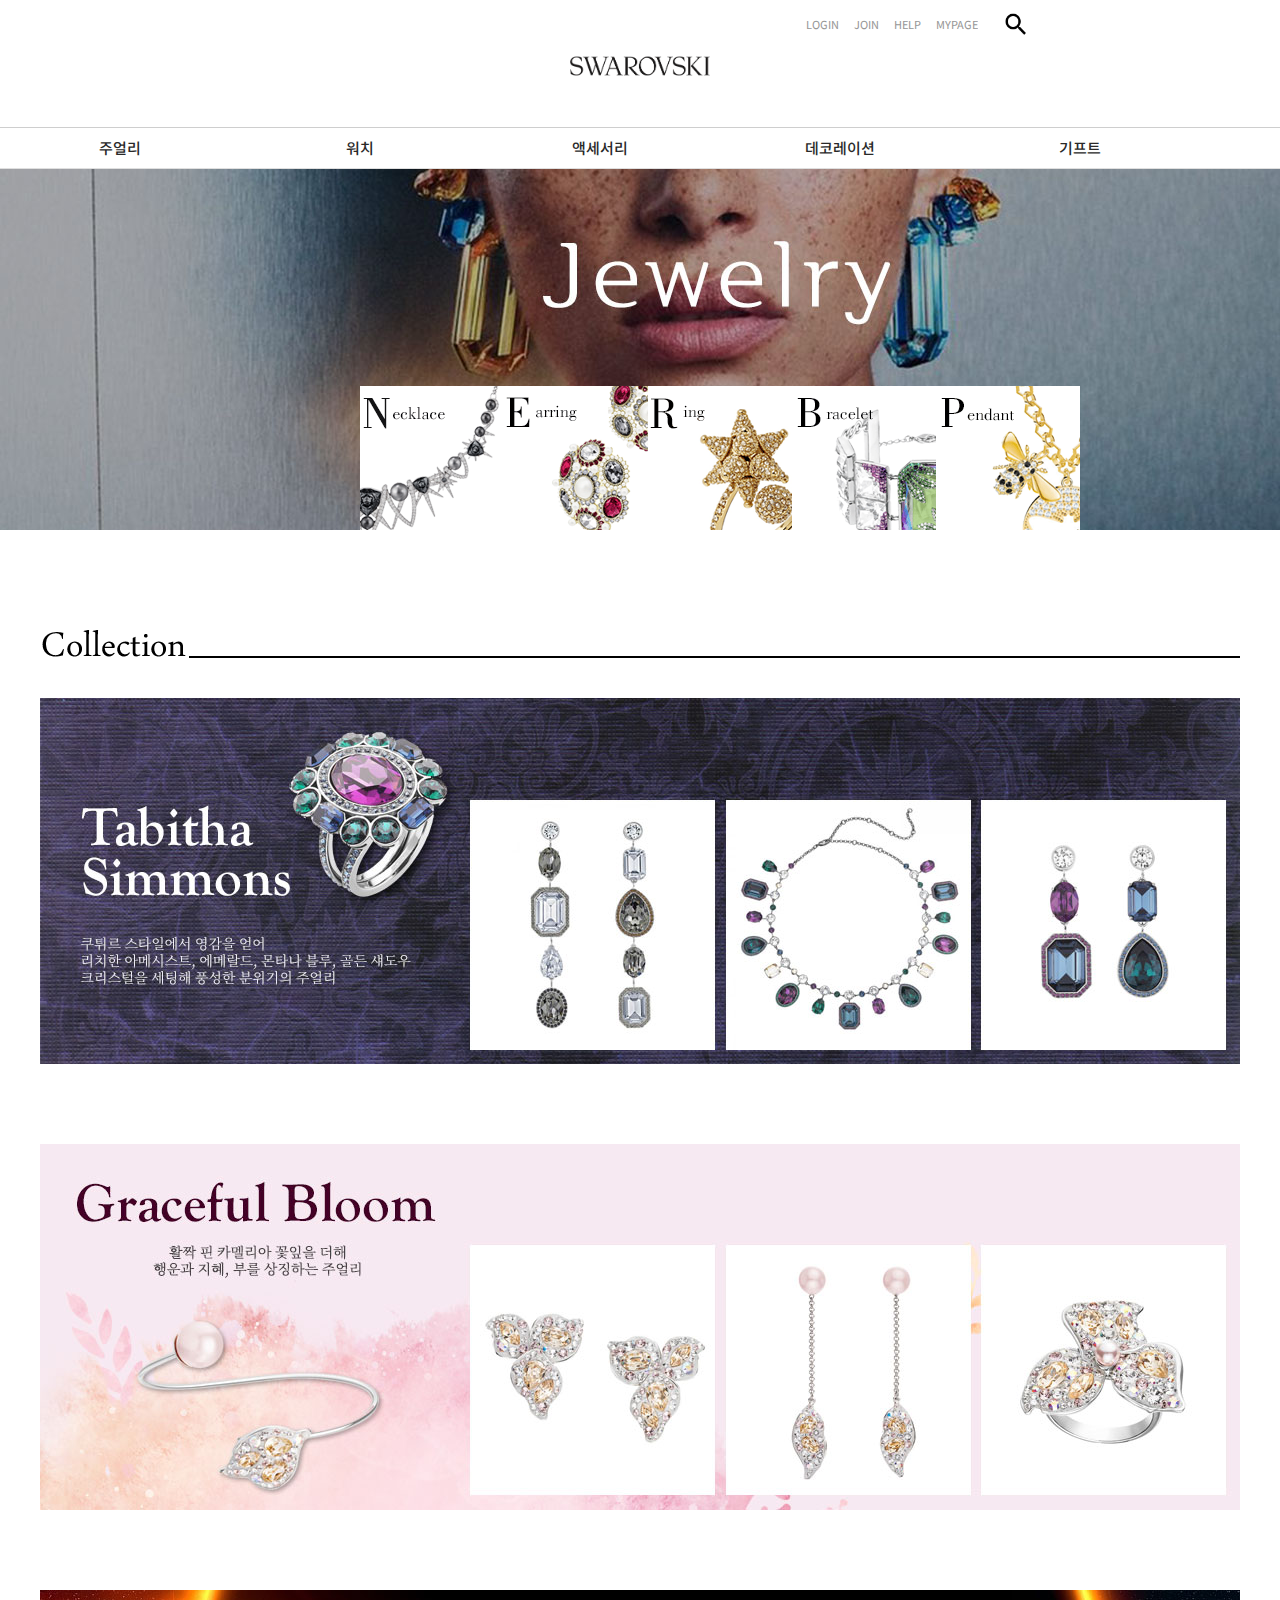
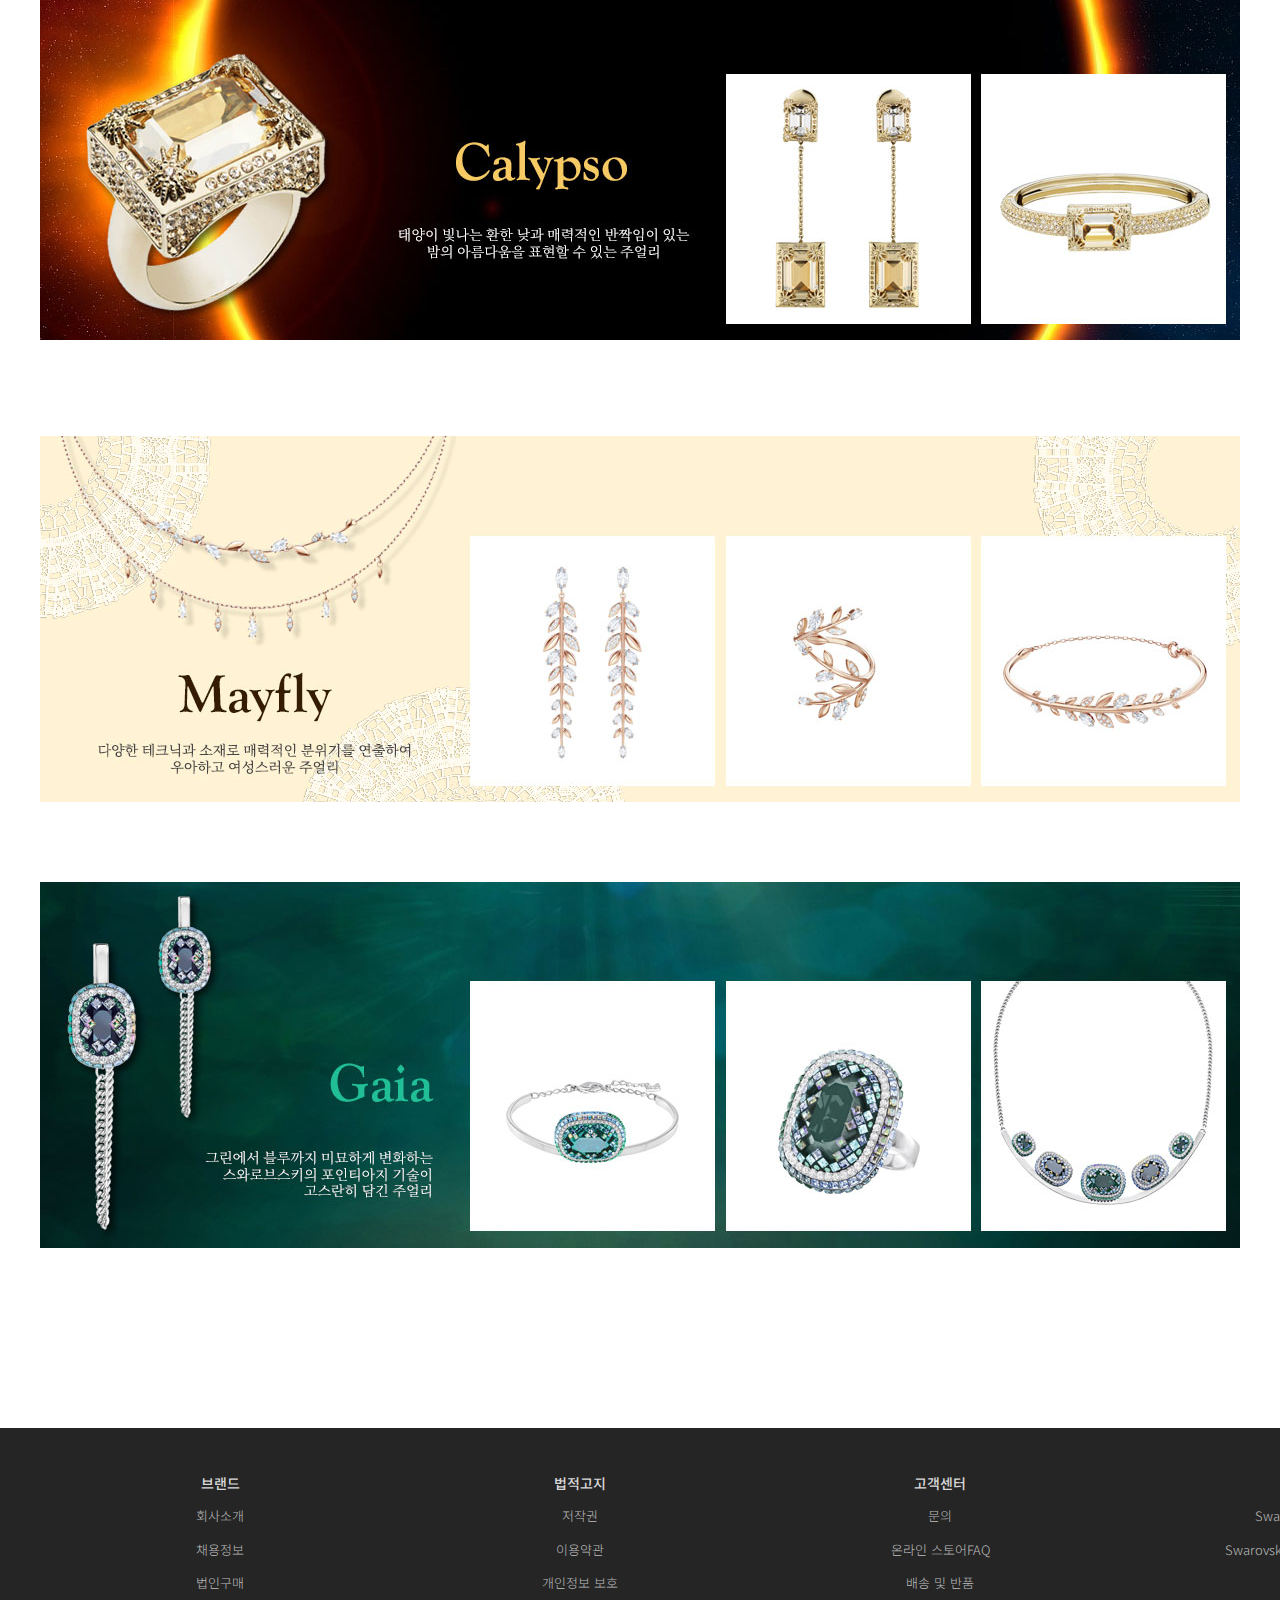
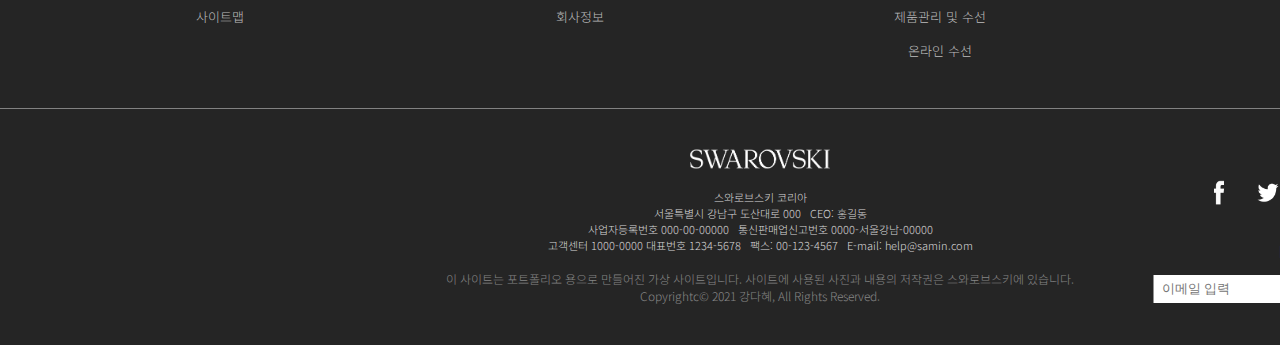
==== sub_1.html @ 171b2e48 "html css js Re-upload" ====
<!DOCTYPE html>
<html lang="ko">

<head>
    <meta charset="UTF-8">
    <meta name="viewport" content="width=device-width,initial-scale=1.0,minimum-scale=1.0,maximum-scale=1.0,user-scalable=no">
    <title>SWARVOSKI</title>
    <link rel="stylesheet" href="css/style.css">
</head>
    <body>
        <p class="sikpNavi blind"><a href="#container">본문내용으로 가기</a></p>
        <header id="header">
            <div class="gnb_area">
                <h1 class="logo"><a href="index.html"><img src="image/logo_b.png" alt="SWAROVSKI"></a></h1>
                <nav class="gnb">
                    <h2 class="blind">메뉴</h2>
                    <ul class="depth1 clearfix">
                        <li><a href="sub_1.html">주얼리</a>
                            <ul class="depth2">
                                <li><a href="#">네크리스 & 펜던트</a></li>
                                <li><a href="#">링</a></li>
                                <li><a href="#">브레이슬릿</a></li> 
                                <li><a href="#">이어링</a></li>
                                <li><a href="#">브로치</a></li>
                                <li><a href="#">맨즈 컬렉션</a></li>
                            </ul>
                        </li>
                        <li><a href="sub_4.html">워치</a>
                            <ul class="depth2">
                                <li><a href="#">전제품</a></li>
                                <li><a href="#">여성용 워치</a></li>
                                <li><a href="#">워치 스트랩</a></li>
                                <li><a href="#">소재별 쇼핑</a></li> 
                                <li><a href="#">컬러별 쇼핑</a></li>
                            </ul>
                        </li>
                        <li><a href="sub_4.html">액세서리</a>
                            <ul class="depth2">
                                <li><a href="#">크리스털 펜</a></li>
                                <li><a href="#">키홀더</a></li>
                                <li><a href="#">Swarovski 마스크</a></li>
                                <li><a href="#">스마트폰별 쇼핑</a></li> 
                            </ul>
                        </li>
                        <li><a href="sub_2.html">데코레이션</a>
                            <ul class="depth2">
                                <li><a href="#">실내</a></li>
                                <li><a href="#">캐릭터</a></li>
                                <li><a href="#">자연 모티브</a></li> 
                                <li><a href="#">베이비</a></li>
                                <li><a href="#">크리스마스</a></li>
                            </ul>
                        </li>
                        <li><a href="sub_4.html">기프트</a>
                            <ul class="depth2">
                                <li><a href="#">실내 액세서리</a></li>
                                <li><a href="#">로맨틱 기프트</a></li>
                                <li><a href="#">생일 기프트</a></li>
                            </ul></li>
                        <li><a href="sub_3.html">혜택</a>
                            <ul class="depth2">
                                <li><a href="#">Swarovski Club</a></li>
                                <li><a href="#">Crystal Society (SCS)</a></li>
                                <li><a href="#">브레이슬릿</a></li> 
                                <li><a href="#">이어링</a></li>
                                <li><a href="#">브로치</a></li>
                                <li><a href="#">맨즈 컬렉션</a></li>
                            </ul></li>
                    </ul>
                </nav>
                <nav class="util">
                    <ul>
                        <li><a href="#">LOGIN</a></li>
                        <li><a href="#">JOIN</a></li>
                        <li><a href="#">HELP</a></li>
                        <li><a href="#">MYPAGE</a></li>
                    </ul>
                </nav>
                <button type="submit"><img src="image/search.png" title="검색버튼" alt="검색"></button>
                <div id="search">
                    <div class="search_wrap">
                        <span class="search_close">X</span>
                    <form>
                        <fieldset>
                            <legend class="blind">메인 화면 검색</legend>
                            <label for="searchbox" class="blind">검색 입력란</label>
                            <input type="search" id="searchbox" placeholder="검색">
                        </fieldset>
                    </form>
                    </div>
                </div>
                <div class="open"></div>
                <nav class="mo_gnb">
                    <div class="close"></div>
                    <div class="icon">
                        <p class="icon_se"><a href="#"></a></p>
                        <p class="icon_lo"><a href="#"></a></p>
                        <p class="icon_he"><a href="#"></a></p>
                    </div>
                    <ul>
                        <li class="fff"><a href="#">Jewelry<span></span></a>
                            <ul class="mo_sub">
                                <li><a href="#">네크리스</a></li>
                                <li><a href="#">이어링</a></li>
                                <li><a href="#">링</a></li>
                                <li><a href="#">브레이슬릿</a></li>
                                <li><a href="#">펜던트</a></li>
                            </ul>
                        </li>
                        <li class="fff"><a href="#">Watches <span></span> </a>
                            <ul class="mo_sub">
                                <li><a href="#">골드</a></li>
                                <li><a href="#">실버</a></li>
                                <li><a href="#">로즈골드</a></li>
                            </ul>
                        </li>
                        <li class="fff"><a href="#">Accessories <span></span></a>
                            <ul class="mo_sub">
                                <li><a href="#">카드 홀더</a></li>
                                <li><a href="#">크리스털 펜</a></li>
                                <li><a href="#">핸드백</a></li>
                                <li><a href="#">휴대폰 케이스</a></li>
                            </ul>
                        </li>
                        <li class="fff"><a href="#">Gift <span></span> </a></li>
                        <li class="fff"><a href="#">Event <span></span> </a>
                            <ul class="mo_sub">
                                <li><a href="#">공지사항</a></li>
                            </ul>
                        </li>
                        <li class="fff"><a href="#">Group <span></span> </a>
                            <ul class="mo_sub">
                                <li><a href="#">회사소개</a></li>
                                <li><a href="#">회사연혁</a></li>
                            </ul>
                        </li>
                    </ul>
                    <div class="app">
                        <p class="app_1"><a href="#"></a></p>
                        <p class="app_2"><a href="#"></a></p>
                    </div>
                </nav>
            </div>
        </header>
            <div class="j_main">
                <p><a href="#"><img src="image/sub_image/j_mbg.jpg" alt="jewelry"></a></p>
                <ul>
                    <li><a href="#"></a></li>
                    <li><a href="#"></a></li>
                    <li><a href="#"></a></li>
                    <li><a href="#"></a></li>
                    <li><a href="#"></a></li>
                </ul>
            </div>
            <div class="j_coll">
                <p><img src="image/sub_image/j_coll_text.png" alt="coll"></p>
                <div class=" j_pro">
                    <p><a href="#"><span class="blind">Tabitha Simmons<br> 쿠튀르 스타일에서 영감을 얻어 리치한 아메시스트, 에메랄드, 몬타나 블루, 골든 섀도우 크리스털을 세팅해 풍성한 분위기의 주얼리</span></a></p>
                    <p><a href="#"><span class="blind">Graceful Bloom<br> 활짝 핀 카멜리아 꽃잎을 더해 행운과 지혜, 부를 상징하는 주얼리</span></a></p>
                    <p><a href="#"><span class="blind">Calypso<br> 태양이 빛나는 환한 낮과 매력적인 반짝임이 있는 밤의 아름다움을 표현할 수 있는 주얼리</span></a> </p>
                    <p><a href="#"><span class="blind">Mayfly<br> 다양한 테크닉과 소재로 매력적인 분위기를 연출하여 우아하고 여성스러운 주얼리</span></a></p>
                    <p><a href="#"><span class="blind">Gaia<br> 그린에서 블루까지 미묘하게 변화하는 스와로브스키의 포인티아지 기술이 고스란히 담긴 주얼리</span></a></p>
                </div>
            </div>
            <footer>
                <div class="footmenu">
                    <ul class="footmenu_wrap">
                        <li><span class="menu_name">브랜드</span>
                            <ul class="sub_menu">
                                <li><a href="#">회사소개</a></li>
                                <li><a href="#">채용정보</a></li>
                                <li><a href="#">법인구매</a></li>
                                <li><a href="#">사이트맵</a></li>
                            </ul>
                        </li>
                        <li><span class="menu_name">법적고지</span>
                            <ul class="sub_menu">
                                <li><a href="#">저작권</a></li>
                                <li><a href="#">이용약관</a></li>
                                <li><a href="#">개인정보 보호</a></li>
                                <li><a href="#">회사정보</a></li>
                            </ul>
                        </li>
                        <li><span class="menu_name">고객센터</span>
                            <ul class="sub_menu">
                                <li><a href="#">문의</a></li>
                                <li><a href="#">온라인 스토어FAQ</a></li>
                                <li><a href="#">배송 및 반품</a></li>
                                <li><a href="#">제품관리 및 수선</a></li>
                                <li><a href="#">온라인 수선</a></li>
                            </ul>
                        </li>
                        <li><span class="menu_name">멤버십</span>
                            <ul class="sub_menu">
                                <li><a href="#">Swarovski Club</a></li>
                                <li><a href="#">Swarovski Crystal Society</a></li>
                            </ul>
                        </li>
                    </ul>
                </div>
                <div class="footarea_wrap">
                    <p class="foot_logo"><img src="image/logo_w.png" alt=""><span class="blind">swarovski</span></p>
                    <p class="foot_info">스와로브스키 코리아<br>
                                        서울특별시 강남구 도산대로 000 &nbsp; CEO: 홍길동<br>
                                        사업자등록번호 000-00-00000 &nbsp; 통신판매업신고번호 0000-서울강남-00000<br>
                                        고객센터 1000-0000 대표번호 1234-5678 &nbsp; 팩스: 00-123-4567 &nbsp; E-mail: help@samin.com<br>
                    </p>
                        <address>이 사이트는 포트폴리오 용으로 만들어진 가상 사이트입니다. 사이트에 사용된 사진과 내용의 저작권은 스와로브스키에 있습니다.<br>
                                Copyrightc&copy; 2021 강다혜, All Rights Reserved.
                        </address>
                    <div class="sns_icon">
                        <h2 class="sns_icon_title">Follow Us</h2>
                        <a href="https://www.facebook.com/swarovski.korea" class="sns_fb" title="공식 페이스북 계정으로 가기">페이스북</a>
                        <a href="https://twitter.com/swarovski" class="sns_tw" title="공식 트위터 계정으로 가기">트위터</a>
                        <a href="https://www.youtube.com/user/swarovski" class="sns_yt" title="공식 유튜브 채널로 가기">유튜브</a>
                        <a href="https://www.instagram.com/swarovski/" class="sns_ig" title="공식 인스타그램 계정으로 가기">인스타그램</a>
                    </div>
                    <div id="newsletter">
                        <div class="newsletter_wrap">
                            <h2 class="newletter_title">NEWS LETTER</h2>
                            <form>
                                <fieldset>
                                    <legend>구독 이메일 입력</legend>
                                    <label for="newletter">NEWS LETTER</label>
                                    <input type="email" id="newletter" placeholder="이메일 입력">
                                    <button type="submit">구독</button>
                                </fieldset>
                            </form>
                        </div>
                    </div>
                </div>
            </footer>
    <script src="js/jquery-3.3.1.min.js"></script>
    <script src="js/ui.js"></script>
    <script src="js/slidebanner.js" type="text/javascript"></script>
</body>

</html>
---- css/style.css ----
@charset " utf-8";
/* css document */

@import url(reset.css);

.gnb_area {position: relative;height: 168px;background: #fff;border-bottom: 1px solid rgb(223, 223, 223);}
.logo {position: absolute;left: 50%;top: 50%;transform: translate(-50%,-50%);margin-top: -16px;}
.logo a {display: block;height: 23px;}
.logo a img {width: 140px;}
.gnb {width:100%;position: absolute; left: 50%; top: 50%; transform: translate(-50%,-50%); margin-top: 63px; border-top: 1px solid #cecece;text-align: center; z-index: 2;}
.depth1 {width: 1440px;margin: 0 auto;}
.depth1 li {position: relative; float: left; width: 16.666666%;}
.depth1 li a {display: block; font-size: 15px;text-decoration:none; font-weight: 500;line-height: 2.6;}
.depth1 li:hover > a, .depth1 li:focus > a {border-bottom: 2px solid #6b6b6b; margin-bottom: -2px;}
.depth2 {display: none; position: absolute; left: 0; top: 41px; background: #fff; width: 100%; z-index: 2;} /*  border-left: 1px solid rgb(223, 223, 223); */
.depth2 li {width: 100%; background: #fff;}
.depth2 li:hover a, .depth2 li:focus a {color: #3d3a39; background: #f0eee4; border: none; margin-bottom: -2px;}
.depth2:first-child {border-left: 0;}
.depth2 li a {display:block; line-height: 2.6; font-size: 13px; font-weight: 300;}
.util {position: absolute; top: 16px; right: 302px;}
.util ul {overflow: hidden; float: left;}
.util li {display: inline-block;padding-right: 12px;}
.util li:last-child {padding-right: 0;}
.util li a{color: #969696;}
button {position: absolute;top: 0;right: 240px;margin-top: 10px;border: 0;background: 0;padding: 0;display: block;cursor: pointer;}
button img {width: 60%;}
.search_wrap {display: none; top: 0;left: 0;position: fixed;background: #000000b0;z-index: 3;width: 100%; height: 100%;}
.search_wrap form input[type="search"] {position: absolute; top: 50%; left: 50%; transform: translate(-50%, -50%); margin-top: 50px; width: 50%; color: rgb(255, 255, 255); background: transparent; border-top: 1px solid rgba(255, 255, 255, .8); border-bottom: 2px solid rgba(255, 255, 255, .5); border-left: 0px solid transparent; border-right: 0px solid transparent; font-size: 40px; font-family: Roboto; font-weight: 300; text-align: center; outline: none; padding: 10px;}
.search_wrap .search_close {position: fixed; top: 50px; right: 70px; opacity: 1; font-size: 50px; color: #fff;}
.search_wrap .search_close:hover {color: #FC2121; cursor: pointer;}

.visual {position: relative;z-index: 1;}/*button의 부모역할*/
.visual .brandVisual {position: relative; overflow: hidden; height: 600px;}
.visual .brandVisual li {position: absolute;width: 100%; top: 0; }
.visual .brandVisual li a {text-indent: -2000px; overflow: hidden; display: block; height: 600px;}
.visual .brandVisual .visual_0 {background-image: url(../image/slideimg01.jpg); left: 0;}
.visual .brandVisual .visual_1 {background-image: url(../image/slideimg02.jpg); left: 100%;}
.visual .brandVisual .visual_2 {background-image: url(../image/slideimg03.jpg); left: 200%;}
.visual .button_list {position: absolute; top: 50%;left: 50%; transform: translate(-50%, -50%); margin-top: 280px; background-position: center center;}
.visual .button_list li {float: left; display: block;width: 14px;height: 16px;background-image: url(../image/btn_b.png);text-indent: -100px;overflow: hidden;cursor: pointer;margin: 0 3px;background-position: 0 -16px;}
.visual .button_list .on{background-position: 0 0;}

/*신상품*/
.newproduct {padding: 80px 0; overflow: hidden;}
.newproduct_title {padding-bottom: 4px;font-size: 34px;letter-spacing: 2px;}
.newproduct_wrap {overflow: hidden;}
.newproduct_wrap ul {overflow: hidden;padding: 50px 80px;border-top: 2px solid #bfbfbf;}
.newproduct_wrap li{position: relative;float: left;padding-bottom: 68px;background: #fff;padding-right: 40px;}
.newproduct_wrap .quick_icon {position: absolute;top: 50%;left: 50%;transform: translate(-50%, -50%); margin-top: -28px;margin-left: -20px; opacity: 0.9;}
.quick_icon .favoriteoff {width: 24px; height: 24px;}
.newproduct_wrap .item:hover .favoriteoff {opacity: 0.9; z-index: 500;}
.newproduct_wrap li:last-child{padding-right: 0;}
.newproduct_wrap li a{display: block;width: 290px;height: 290px;text-align: center;}
.newproduct_wrap a:hover {text-decoration: none;}
.newproduct_wrap li img {width: 100%;}
.newproduct_wrap .item_name {font-size: 15px; }
.newproduct_wrap .price {font-size: 22px;line-height: 1.6;font-weight: 700;}

.c_p {overflow: hidden; padding: 0 80px 80px;}
.cons{float: left; width: 492px;height: 300px;background: #000;}
.cons a {display: block;}
.cons a img {width: 100%;}
.cup {float: left; width: 352px; height: 300px;background: #000; margin: 0 42px;}
.cup a {background-image: url(../image/cup.jpg); height: 300px; display: block;background-size:100% auto;}
.pen {float: left; width: 352px; height: 300px;background: #000;}
.pen a{background-image: url(../image/pen.jpg); height: 300px; display: block;background-size:100% auto;transition: background 1s;}

.peter  {text-align: center;}
.peter a {display: block;}
.peter a img {width: 1280px;}
.atel {background-image: url(../image/at.jpg); margin: 200px 0 200px;background-repeat: no-repeat;background-attachment: fixed;background-position: center center;min-width: 700px;}
.atel .at {text-align: center;}

.instagram  {overflow: hidden;}
.instagram .ig_title {height: 53px;border-bottom: 2px solid #bfbfbf;padding-bottom: 4px;font-size: 34px;letter-spacing: 2px;}
.instagram ul {padding: 80px 0 200px 80px;}
.instagram li {float: left;overflow: hidden;margin:6px;}
.instagram li:nth-child(5), .instagram li:nth-child(10), .instagram li:nth-child(15) {margin-right: 0;}
.instagram li a{width: 246px; height: 246px; display: block; overflow: hidden;text-indent: -100px;background-position: center center; transition: background 0.5s; background-size: 100%;}
.instagram li:nth-child(1) a{background-image: url(../image/igimg01.jpg);}
.instagram li:nth-child(2) a{background-image: url(../image/igimg02.jpg);}
.instagram li:nth-child(3) a{background-image: url(../image/igimg03.jpg);}
.instagram li:nth-child(4) a{background-image: url(../image/igimg04.jpg);}
.instagram li:nth-child(5) a{background-image: url(../image/igimg05.jpg);}
.instagram li:nth-child(6) a{background-image: url(../image/igimg06.jpg);}
.instagram li:nth-child(7) a{background-image: url(../image/igimg07.jpg);}
.instagram li:nth-child(8) a{background-image: url(../image/igimg08.jpg);}
.instagram li:nth-child(9) a{background-image: url(../image/igimg09.jpg);}
.instagram li:nth-child(10) a{background-image: url(../image/igimg10.jpg);}
.instagram li:nth-child(11) a{background-image: url(../image/igimg11.jpg);}
.instagram li:nth-child(12) a{background-image: url(../image/igimg12.jpg);}
.instagram li:nth-child(13) a{background-image: url(../image/igimg13.jpg);}
.instagram li:nth-child(14) a{background-image: url(../image/igimg14.jpg);}
.instagram li:nth-child(15) a{background-image: url(../image/igimg15.jpg);}
.instagram li:nth-child(1), .instagram li:nth-child(6), .instagram li:nth-child(11) {margin-left: 0;}
.instagram li a:hover {background-size: 120%;}

.g_g {overflow: hidden; padding: 0 80px 80px 80px;}
.g_g .gi {float: left;width: 618px;}
.g_g .itf {float: right; width: 618px;}
.g_g .gi img, .g_g .itf img {width: 100%;}

footer {position: relative; background-color: #252525; width: 100%;text-align: center;}
.footmenu {width: 1440px; margin: 0 auto; padding: 40px;}
.footmenu .footmenu_wrap {display: flex; justify-content: center; justify-items: center;}
.footmenu_wrap > li {width: 25%; line-height: 2.6; color: rgb(216, 216, 216);  }
.footmenu_wrap .menu_name {font-size: 14px; font-weight: 500 ;line-height: 2.2;}
.footmenu_wrap .sub_menu {flex-direction: column; flex-wrap: row wrap;}
.footmenu_wrap .sub_menu li a {color: rgb(189, 189, 189); font-weight: 300; font-size: 13px;}
.footarea_wrap {position: relative; height: 156px; width: 1440px; margin: 0 auto; border-top: 1px solid rgb(223 223 223 / 50%); padding: 40px;}
.foot_logo {width: 140px;position: absolute;left: 50%;top: 50%;transform: translate(-50%, -50%);margin-top: -68px;}
.foot_logo img {display: block; width: 100%;}
.sns_icon {position: absolute;left: 50%;top: 50%;transform: translate(-50%, -50%);margin-top: -46px;margin-left: 530px;}
.sns_icon_title {text-align: right; color: rgb(216, 216, 216);}
.sns_icon a{float: left; width: 48px; height: 48px; background-size: 150px 40px; background-image: url(../image/sns_sp.png)}
.sns_icon a.sns_fb {background-position: 6px, 0px;}
.sns_icon a.sns_tw {background-position: 82px, 0px;}
.sns_icon a.sns_yt {background-position: 44px, 0px;}
.sns_icon a.sns_ig {background-position: 118px, 0px;}
.sns_icon a {display: inline-block; color: transparent;}
.newsletter_wrap {position: absolute;left: 50%;top: 50%;transform: translate(-50%, -50%);margin-top: 38px;margin-left: 538px;color: rgb(216, 216, 216);}
.newsletter_wrap .newletter_title {text-align: right;}
.newsletter_wrap form {position: relative;}
.newsletter_wrap input[type="email"] {position: relative; right: 51px; top: 12px; border: none; line-height: 26px; height: 26px; padding-left: 8px;}
.newsletter_wrap legend, .newsletter_wrap label {position: absolute; left: 0; top: 0; color: transparent;}
.newsletter_wrap button{position: absolute; right: 0; top: 2px; width: 52px; height: 28px; line-height: 28px; border: 1px solid rgb(255, 255, 255); color: rgb(189, 189, 189);}
.foot_info {position: absolute;left: 50%;top: 50%;transform: translate(-50%, -50%); font-weight: 300; color: rgb(216, 216, 216); margin-top: -6px;}
footer address {position: absolute;left: 50%;transform: translate(-50%, -50%);top: 50%; margin-top: 60px; font-weight: 300; font-size: 12px; color: rgb(134, 134, 134); font-style: normal;}

.mo_bg, .open, .mo_gnb   {display: none;}
@media screen and (max-width:600px) {
    .mo_bg,  .open, .mo_gnb  {display: block;}
    .gnb, .search, .util, .buttonList, .newproduct_wrap li:nth-of-type(4), .sns, footer .footmenu, .atel, .re, .pen, footer p  {display: none;}
    img {width: 100%;}
    body {font-size: 18px;}
    .gnb_area {position: relative;}
    .gnb_area .logo {text-align: center;padding: 4vw 0 3vw;}
    .gnb_area .logo img{width: 24%;}
    .visual .brandVisual, .visual .brandVisual li a{height:36vw }
    .visual .brandVisual li{width: 100%; background-size: 100% auto;background-repeat: no-repeat;}
    .newproduct_wrap {padding: 7vw 5vw;overflow: hidden;}
    .newproduct_wrap li {float: left;width:  25.33%; padding-left: 12%;background-size: 100%;}
    .newproduct_wrap li:first-child{padding-left: 0;}
    .newproduct_wrap li a{background-size: 100%; background-repeat: no-repeat;display: block; overflow: hidden;width: 100%; height: 31.36vw;}
    .peter {padding: 7vw 0;}
    .g_g  {padding-bottom: 7vw;}
    .g_g .gi {padding-bottom: 7vw;}
    footer {background-color: #000;height: 14vw;text-align: center;}
    footer address {font-style: normal;font-size: 11px;padding: 3vw 0 1vw;color: #fff;}
}

/* sub 1*/
.j_main {width: 1440px; height: 361px; margin: 0 auto; position: relative;overflow: hidden;text-align: center;}
.j_main ul {text-align: center;position: absolute; top: 50%; left: 50%; transform: translate(-50%, -50%); margin-top: 108px;}
.j_main li {float: left;overflow: hidden; width: 20%;}
.j_main li:hover a, .j_main li:focus a {background: #f0eee4;}
.j_main li a{width:144px; height:144px; display: block; overflow: hidden;text-indent: -100px;background-position: center center;}
.j_main li:nth-of-type(1) a{background-image: url(../image/sub_image/j_m1.gif);}
.j_main li:nth-of-type(2) a{background-image: url(../image/sub_image/j_m2.gif);}
.j_main li:nth-of-type(3) a{background-image: url(../image/sub_image/j_m3.gif);}
.j_main li:nth-of-type(4) a{background-image: url(../image/sub_image/j_m4.gif);}
.j_main li:nth-of-type(5) a{background-image: url(../image/sub_image/j_m5.gif);}
.j_coll  {width: 1200px; margin: 0 auto; text-align: center;position: relative;overflow: hidden; padding: 100px 0;}
.j_coll p {padding-bottom: 40px;}
.j_coll .j_pro p{padding-bottom: 80px;background-position: center center;}
.j_coll .j_pro p a {text-indent: -1300px;display: block;overflow: hidden;width: 1200px;height: 366px;background-repeat: no-repeat;}
.j_coll .j_pro p:nth-of-type(1) a{background-image: url(../image/sub_image/j_collp_1.jpg);}
.j_coll .j_pro p:nth-of-type(2) a{background-image: url(../image/sub_image/j_collp_2.jpg);}
.j_coll .j_pro p:nth-of-type(3) a{background-image: url(../image/sub_image/j_collp_3.jpg);}
.j_coll .j_pro p:nth-of-type(4) a{background-image: url(../image/sub_image/j_collp_4.jpg);}
.j_coll .j_pro p:nth-of-type(5) a{background-image: url(../image/sub_image/j_collp_5.jpg);}

/*sub_2*/
.event {width: 1440px; margin: 0 auto; text-align: center;overflow: hidden;}
.event p:first-child img{padding-bottom: 80px; width: 1200px;height: 522px; }
.event ul {width: 1200px; margin: 0 auto;}
.event li {float: left;overflow: hidden;padding-bottom: 200px;background-repeat: no-repeat;}
.event li:nth-of-type(1) {background-image: url(../image/sub_image/e_pro01.gif);width: 1132px;height: 454px;}
.event li:nth-of-type(2) {background-image: url(../image/sub_image/e_pro02.gif);width: 1132px;height: 363px;}
.event li:nth-of-type(3) {background-image: url(../image/sub_image/e_pro03.gif);width: 1132px;height: 374px;}
.event li:nth-of-type(4) {background-image: url(../image/sub_image/e_pro04.gif);width: 1133px;height: 368px;}
.event p:last-child img {padding-bottom: 80px;}

/*sub_3*/
.a_g {width: 1440px; margin: 0 auto; text-align: center;overflow: hidden;}
.a_g p img {width: 1440px;height: 362px;}
.a_g ul {width: 1200px; padding: 32px 120px; margin: 0 auto;}
.a_g li {background-position: center center; overflow: hidden; padding: 100px 0;}
.a_g li a {text-indent: -1300px;display: block; background-repeat: no-repeat; overflow: hidden;}
.a_g li:nth-of-type(1) a{background-image: url(../image/sub_image/g_0.jpg);width: 834px;height: 304px; margin: 0 auto;}
.a_g li:nth-of-type(2) a{background-image: url(../image/sub_image/g_1.jpg);width: 1201px;height: 656px;}
.a_g li:nth-of-type(3) a{background-image: url(../image/sub_image/g_2.jpg);width: 1201px;height: 336px;}
.a_g li:nth-of-type(4) a{background-image: url(../image/sub_image/g_3.jpg);width: 1201px;height: 694px;}
.a_g li:nth-of-type(5) a{background-image: url(../image/sub_image/g_4.jpg);width: 1201px;height: 484px;}
.a_g li:nth-of-type(6) a{background-image: url(../image/sub_image/g_5.jpg);width: 1201px;height: 660px;}
.a_g li:nth-of-type(7) a{background-image: url(../image/sub_image/g_6.jpg);width: 1201px;height: 337px;}
.a_g li:nth-of-type(8) a{background-image: url(../image/sub_image/g_7.jpg);width: 1201px;height: 518px;}

/*sub_4*/
.on_the_anvil {background-image: url(../image/sub_image/preparing.jpg);background-position: center center; background-repeat: no-repeat;margin: 0 auto;width:822px;height: 448px;padding: 200px 0;}



/*
  * {
            margin: 0;
            padding: 0;
        }

        li {
            list-style: none;
        }

        header {
            position: relative;
        }


        @media screen and (max-width:640px) {

            html,
            boby {
                height: 100%;
            }

            .open {
                width: 6%;
                height: 6vw;
                background-image: url(image/m_menu.png);
                background-size: 100%;
                background-repeat: no-repeat;
                z-index: 71;
                position: absolute;
                right: 2%;
                top: 5.8vw;
            }

            .mo_gnb {
                background-color: #fff;
                width: 65%;
                line-height: 2.5;
                position: absolute;
                right: -100%;
                top: 17.3vw;
                z-index: 70;
                display: none;
                text-align: right;
                padding-right: 4%;
                text-decoration: none;
                height: 100vh;
                overflow: hidden;
                overflow-y: auto;
            }

            .mo_gnb li {
                font-size: 25px;
            }

            .mo_gnb a {
                border-bottom: 1px solid #dddddd;
                display: block;
                color: #034a8c;
                font-weight: bold;
            }

            .mo_sub {
                background-color: #fff;
                display: none;
                text-align: left;
                padding-left: 16%;
                width: 55vw;
            }

            .mo_gnb .mo_sub li {
                font-size: 12px;
            }

            .mo_gnb .mo_sub a {
                border-bottom: none;
                color: #000;
                font-weight: normal;
            }

            .close {
                background-size: 100%;
                background-image: url(image/sub_image/mo_menu.gif);
                width: 22%;
                height: 14vw;
                background-repeat: no-repeat;
                padding-bottom: 8vw;
            }

            .icon .icon_se {
                background-image: url(image/sub_image/i_s.gif);
                background-repeat: no-repeat;
                background-size: 100%;
                width: 11%;
                height: 7vw;
                position: absolute;
                top: 3vw;
                right: 22vw;
            }

            .icon .icon_lo {
                background-image: url(image/sub_image/i_l.gif);
                background-repeat: no-repeat;
                background-size: 100%;
                width: 11%;
                height: 7vw;
                position: absolute;
                top: 3vw;
                right: 11.7vw;
            }

            .icon .icon_he {
                background-image: url(image/sub_image/i_h.gif);
                background-repeat: no-repeat;
                background-size: 100%;
                width: 11%;
                height: 7vw;
                position: absolute;
                top: 3vw;
                right: 2vw;
            }

            .mo_bg {
                background-color: rgba(0, 0, 0, 0.63);
                position: absolute;
                right: -100%;
                top: 0;
                width: 100%;
                height: 100vh;
                z-index: 50;
                display: none;
            }

            .mo_bg div {
                width: 65%;
                height: 100%;
                top: 17.3vw;
                position: absolute;
                right: 0;
                background-color: #fff;
            }

            .app {
                overflow: hidden;
                padding-top: 12vw;
            }

            .app .app_1 {
                background-image: url(image/sub_image/app_d1.gif);
                background-repeat: no-repeat;
                background-size: 100%;
                width: 40%;
                height: 14vw;
                float: left;
                margin: 0 5.5vw 0;
            }

            .app .app_2 {
                background-image: url(image/sub_image/app_d2.gif);
                background-repeat: no-repeat;
                background-size: 100%;
                width: 40%;
                height: 9vw;
                float: left;
            }

            .fff {
                background-color: #fff;
                position: relative;
                text-decoration: none;
            }

            .fff.on {
                color: #fff;
                background-color: #034a8c;
            }

            .fff.on>a {
                color: #fff;
            }


            .fff span {
                background-image: url(image/sub_image/span_dia.gif);
                background-repeat: no-repeat;
                background-size: 100%;
                width: 10%;
                height: 8vw;
                display: block;
                position: absolute;
                top: 4.5vw;
                left: 6%;
                transition: transform 1s;
            }

            .fff.on span {
                background-image: url(image/sub_image/span_on.png);
                background-repeat: no-repeat;
                background-size: 100%;
                transform: rotate(180deg);
                transition: transform 1s;
                top: 4vw;
                left: 14%;
                width: 11%;
                height: 6vw;
            }
*/
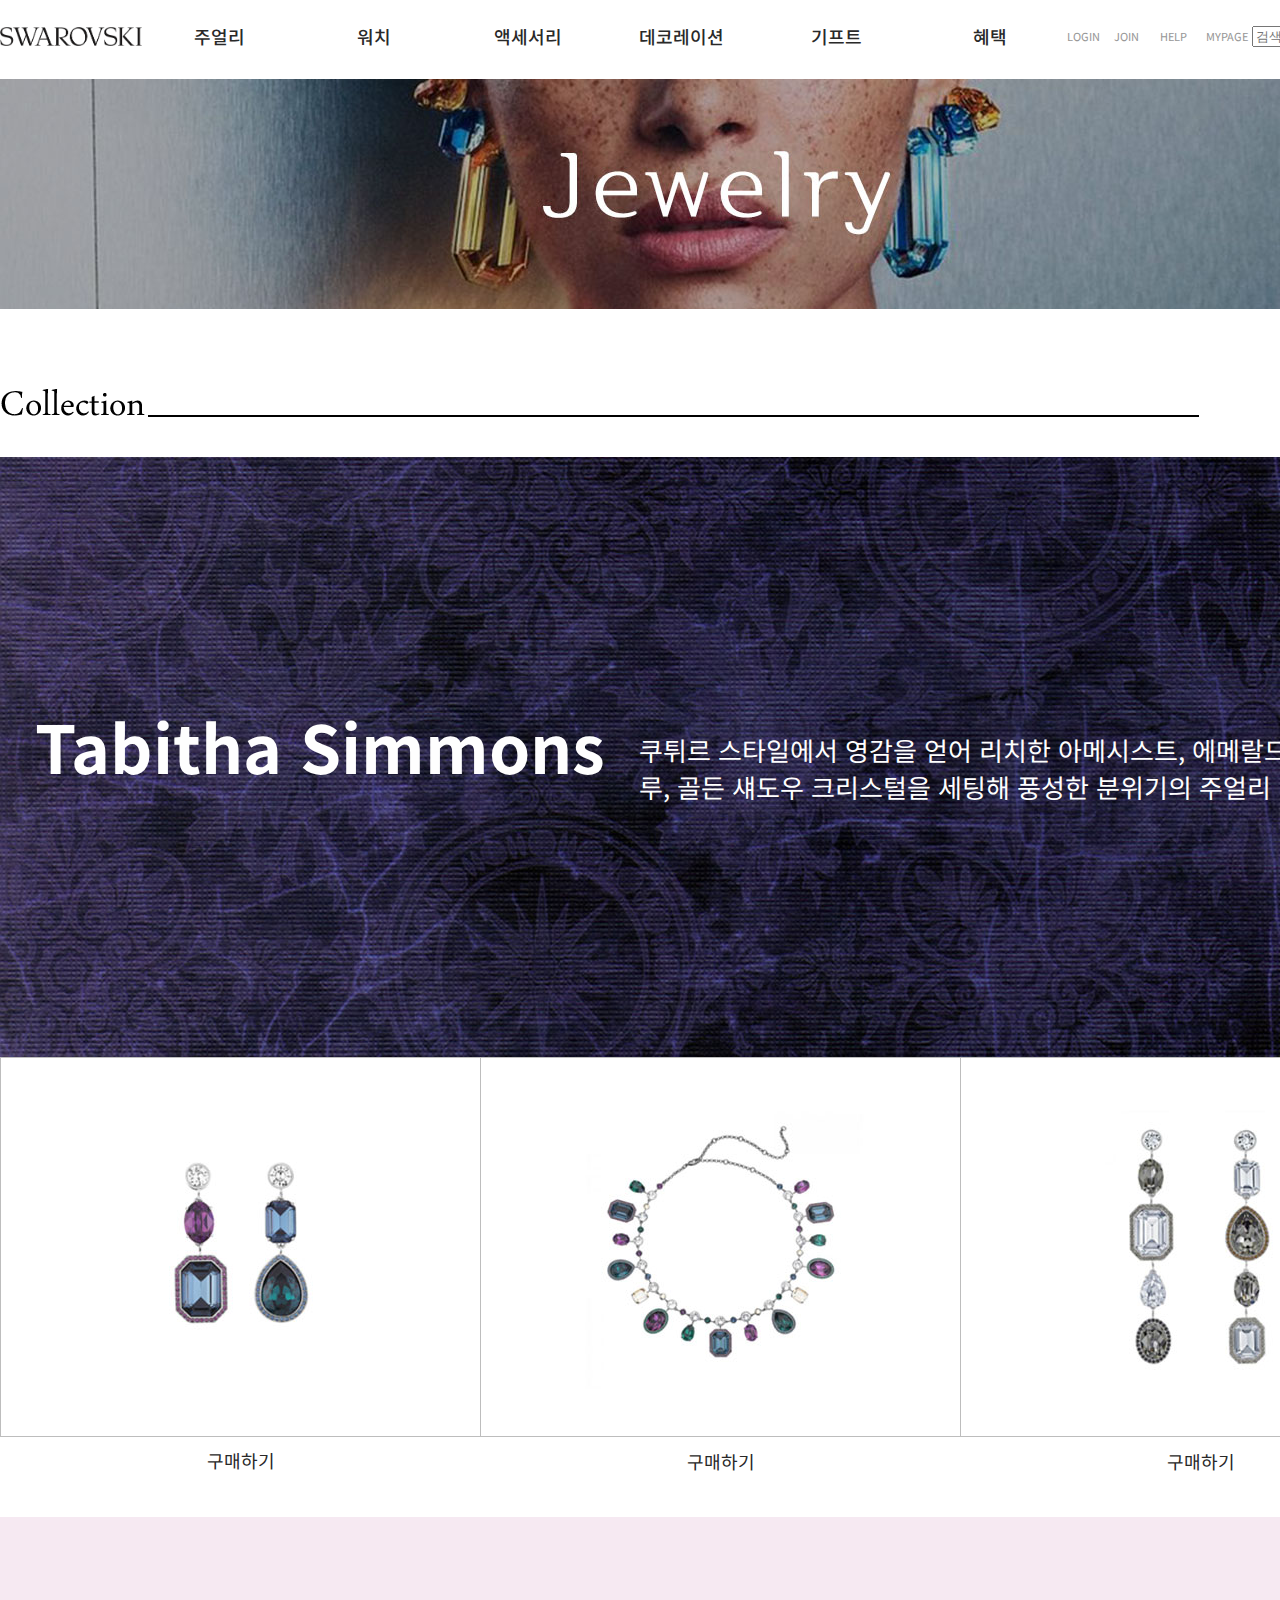
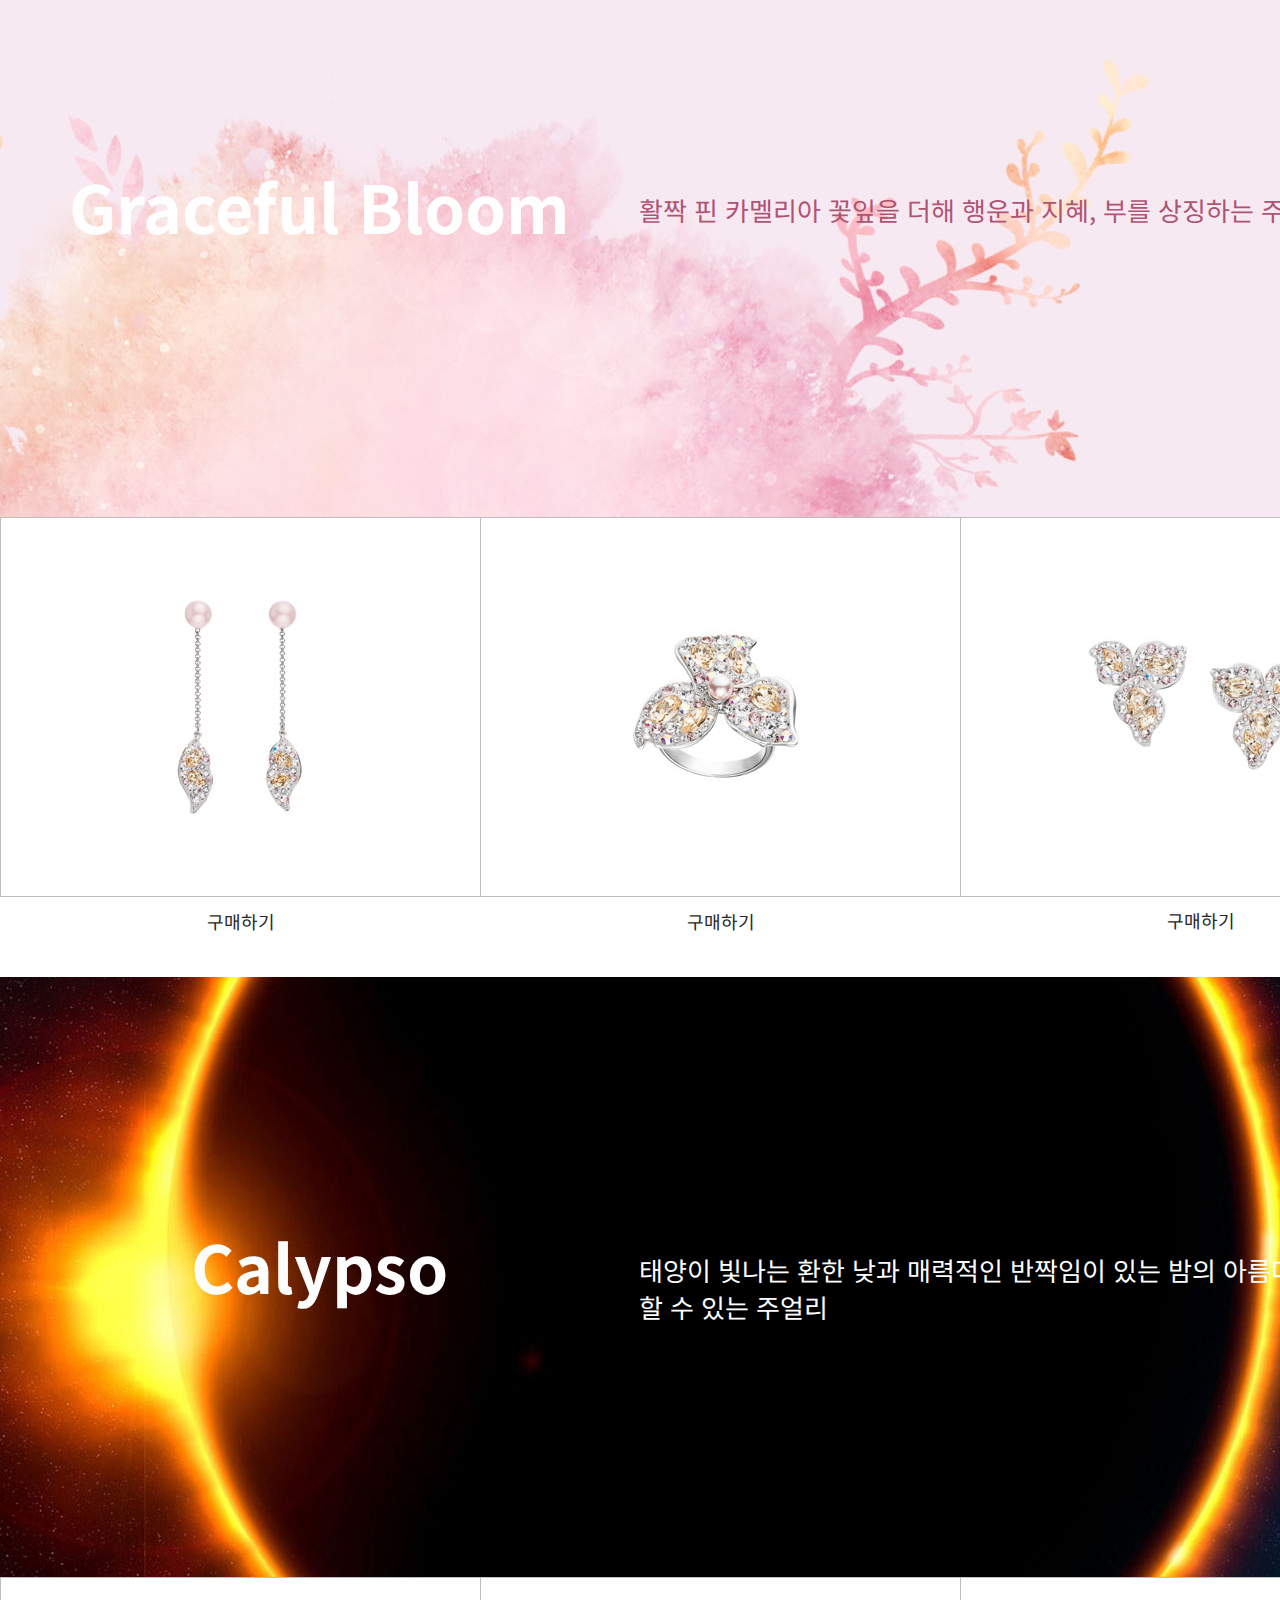
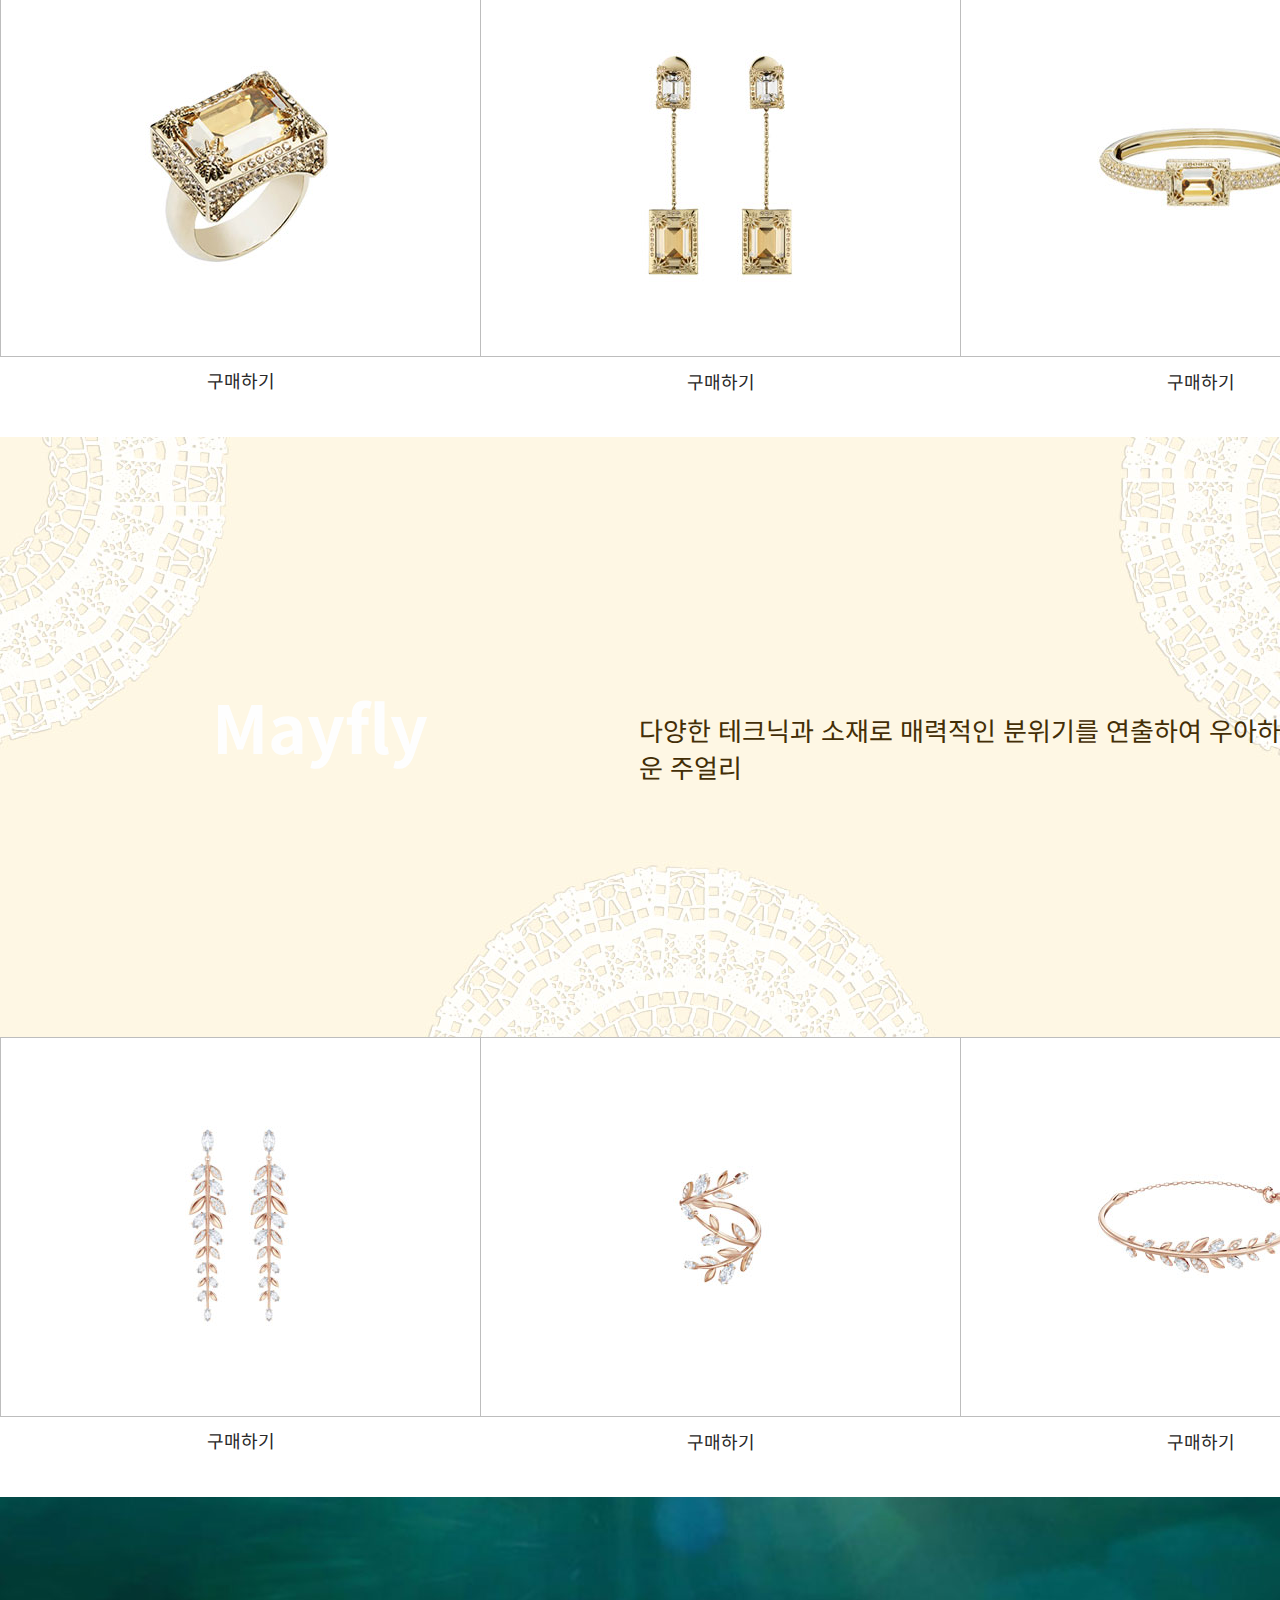
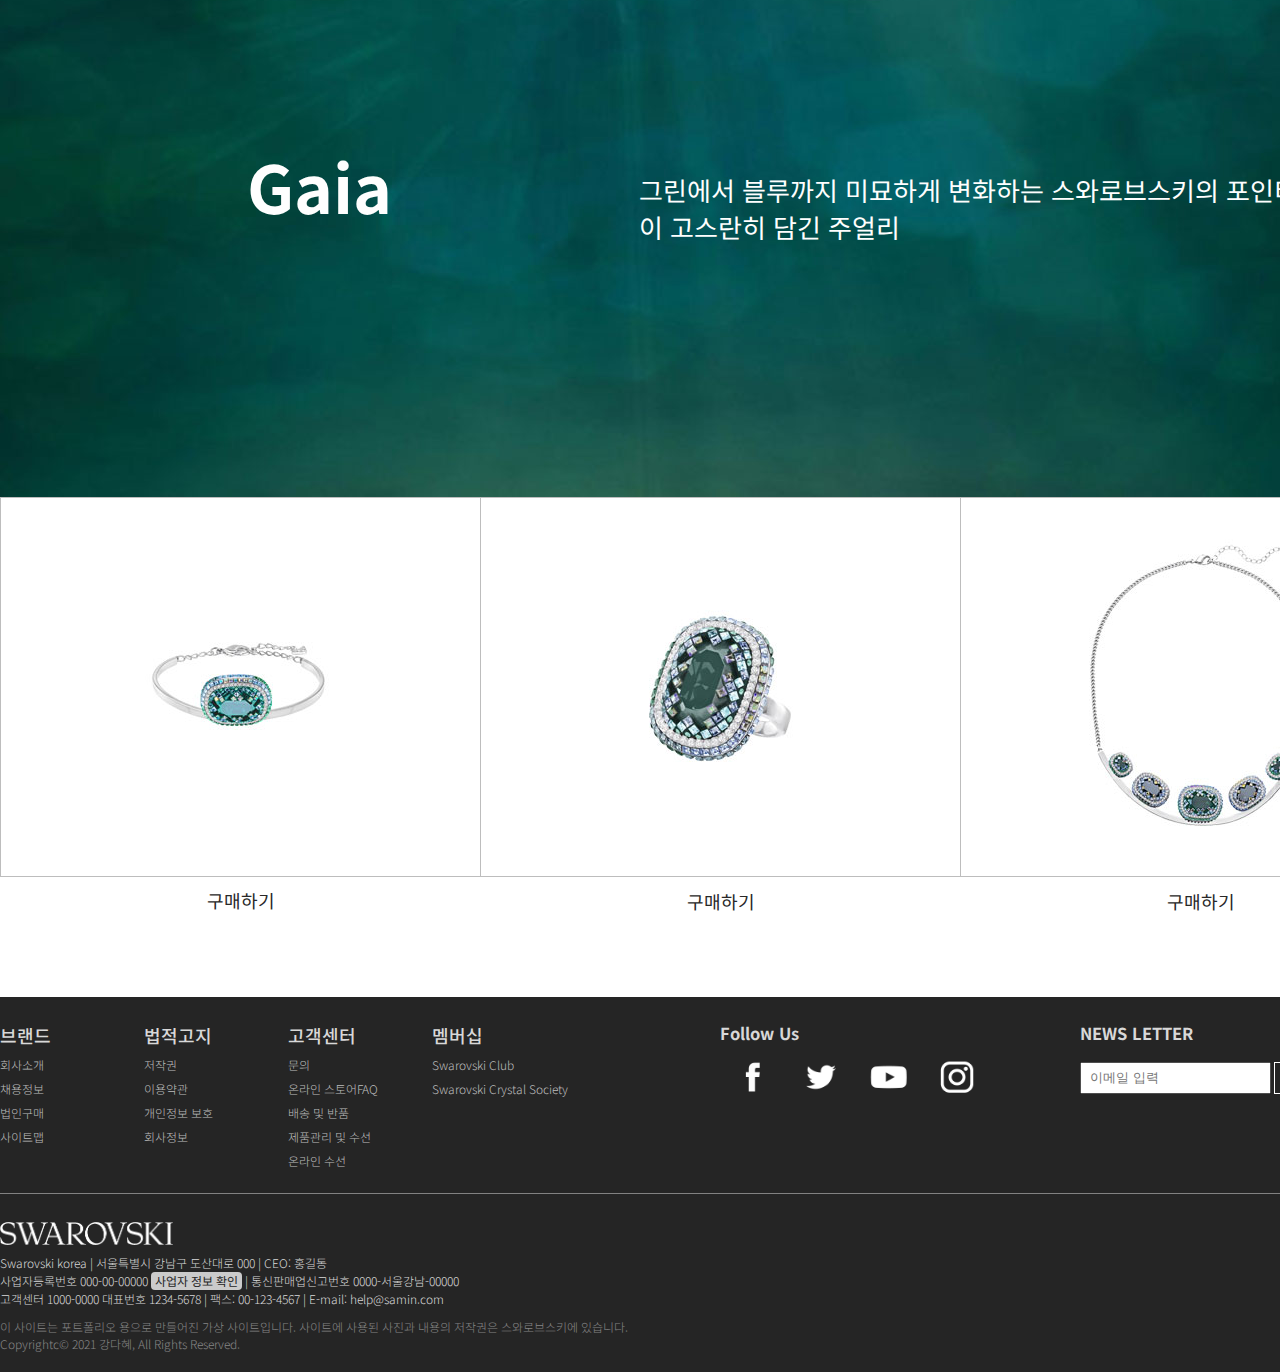
==== commit 11db1cb8: "Add files via upload" ====
--- a/sub_1.html
+++ b/sub_1.html
@@ -7,10 +7,11 @@
     <title>SWARVOSKI</title>
     <link rel="stylesheet" href="css/style.css">
 </head>
-    <body>
-        <p class="sikpNavi blind"><a href="#container">본문내용으로 가기</a></p>
+<body>
+    <p class="sikpNavi blind"><a href="#container">본문내용으로 가기</a></p>
+    <div id="wrap">
         <header id="header">
-            <div class="gnb_area">
+        <div class="gnb_area">
                 <h1 class="logo"><a href="index.html"><img src="image/logo_b.png" alt="SWAROVSKI"></a></h1>
                 <nav class="gnb">
                     <h2 class="blind">메뉴</h2>
@@ -76,19 +77,18 @@
                         <li><a href="#">MYPAGE</a></li>
                     </ul>
                 </nav>
-                <button type="submit"><img src="image/search.png" title="검색버튼" alt="검색"></button>
                 <div id="search">
-                    <div class="search_wrap">
-                        <span class="search_close">X</span>
-                    <form>
-                        <fieldset>
-                            <legend class="blind">메인 화면 검색</legend>
-                            <label for="searchbox" class="blind">검색 입력란</label>
-                            <input type="search" id="searchbox" placeholder="검색">
-                        </fieldset>
-                    </form>
+                    <div class="main_search">
+                        <form>
+                            <fieldset>
+                                <legend class="blind">메인 화면 검색</legend>
+                                <label for="searchbox" class="blind">메인 검색 입력란</label>
+                                <input type="search" id="searchbox" placeholder="검색">
+                            </fieldset>
+                        </form>
                     </div>
                 </div>
+                <button type="submit" class="mainsearch_icon"><img src="image/search.png" title="검색버튼" alt="검색"></button>
                 <div class="open"></div>
                 <nav class="mo_gnb">
                     <div class="close"></div>
@@ -140,96 +140,181 @@
                         <p class="app_2"><a href="#"></a></p>
                     </div>
                 </nav>
-            </div>
+        </div>
         </header>
-            <div class="j_main">
-                <p><a href="#"><img src="image/sub_image/j_mbg.jpg" alt="jewelry"></a></p>
-                <ul>
-                    <li><a href="#"></a></li>
-                    <li><a href="#"></a></li>
-                    <li><a href="#"></a></li>
-                    <li><a href="#"></a></li>
-                    <li><a href="#"></a></li>
-                </ul>
-            </div>
-            <div class="j_coll">
-                <p><img src="image/sub_image/j_coll_text.png" alt="coll"></p>
-                <div class=" j_pro">
-                    <p><a href="#"><span class="blind">Tabitha Simmons<br> 쿠튀르 스타일에서 영감을 얻어 리치한 아메시스트, 에메랄드, 몬타나 블루, 골든 섀도우 크리스털을 세팅해 풍성한 분위기의 주얼리</span></a></p>
-                    <p><a href="#"><span class="blind">Graceful Bloom<br> 활짝 핀 카멜리아 꽃잎을 더해 행운과 지혜, 부를 상징하는 주얼리</span></a></p>
-                    <p><a href="#"><span class="blind">Calypso<br> 태양이 빛나는 환한 낮과 매력적인 반짝임이 있는 밤의 아름다움을 표현할 수 있는 주얼리</span></a> </p>
-                    <p><a href="#"><span class="blind">Mayfly<br> 다양한 테크닉과 소재로 매력적인 분위기를 연출하여 우아하고 여성스러운 주얼리</span></a></p>
-                    <p><a href="#"><span class="blind">Gaia<br> 그린에서 블루까지 미묘하게 변화하는 스와로브스키의 포인티아지 기술이 고스란히 담긴 주얼리</span></a></p>
+        <div id="container">
+            <div class="jewelry">
+                <div class="jewelry_menu">
+                    <p><span class="blind">주얼리 메인정보 이미지</span></p>
+                </div>
+                <div class="jewelry_coll">
+                <h2><img src="image/sub_image/j_coll_text.png" alt="주얼리 컬렉션"></h2>
+                <div class="jewelry_info">
+                    <ul class="list_5">
+                        <li>
+                            <div class="bg">
+                                <p class="coll_info">Tabitha Simmons</p>
+                                <span class="info_txt"> 쿠튀르 스타일에서 영감을 얻어 리치한 아메시스트, 에메랄드, 몬타나 블루, 골든 섀도우 크리스털을 세팅해 풍성한 분위기의 주얼리</span>
+                            </div>
+                            <ul class="jewelry_pro">
+                                <li><a href="#"><img src="/image/sub_image/pro_img01.jpg" alt="상품1 상세페이지"></a>
+                                    <a href="#"><span class="detail_page">구매하기</span></a>
+                                </li>
+                                <li><a href="#"><img src="/image/sub_image/pro_img02.jpg" alt="상품2 상세페이지"></a>
+                                    <a href="#"><span class="detail_page">구매하기</span></a>
+                                </li>
+                                <li><a href="#"><img src="/image/sub_image/pro_img03.jpg" alt="상품3 상세페이지"></a>
+                                    <a href="#"><span class="detail_page">구매하기</span></a>
+                                </li>
+                            </ul>
+                        </li>
+                        <li>
+                            <div class="bg">
+                                <p class="coll_info">Graceful Bloom</p>
+                                <p class="info_txt"> 활짝 핀 카멜리아 꽃잎을 더해 행운과 지혜, 부를 상징하는 주얼리</p>
+                            </div>
+                            <ul class="jewelry_pro">
+                                <li><a href="#"><img src="/image/sub_image/pro_img04.jpg" alt="상품1 상세페이지"></a>
+                                <a href="#"><span class="detail_page">구매하기</span></a>
+                            </li>
+                                <li><a href="#"><img src="/image/sub_image/pro_img05.jpg" alt="상품2 상세페이지"></a>
+                                <a href="#"><span class="detail_page">구매하기</span></a>
+                            </li>
+                                <li><a href="#"><img src="/image/sub_image/pro_img06.jpg" alt="상품3 상세페이지"></a>
+                                <a href="#"><span class="detail_page">구매하기</span></a>
+                            </li>
+                            </ul>
+                        </li>
+                        <li>
+                            <div class="bg">
+                                <p class="coll_info">Calypso</p>
+                                <p class="info_txt"> 태양이 빛나는 환한 낮과 매력적인 반짝임이 있는 밤의 아름다움을 표현할 수 있는 주얼리</p>
+                            </div>
+                            <ul class="jewelry_pro">
+                                <li><a href="#"><img src="/image/sub_image/pro_img07.jpg" alt="상품1 상세페이지"></a>
+                                <a href="#"><span class="detail_page">구매하기</span></a>
+                                </li>
+                                <li><a href="#"><img src="/image/sub_image/pro_img08.jpg" alt="상품2 상세페이지"></a>
+                                <a href="#"><span class="detail_page">구매하기</span></a>
+                                </li>
+                                <li><a href="#"><img src="/image/sub_image/pro_img09.jpg" alt="상품3 상세페이지"></a>
+                                <a href="#"><span class="detail_page">구매하기</span></a>
+                                </li>
+                            </ul>
+                        </li>
+                        <li>
+                            <div class="bg">
+                                <p class="coll_info">Mayfly</p>
+                                <p class="info_txt"> 다양한 테크닉과 소재로 매력적인 분위기를 연출하여 우아하고 여성스러운 주얼리</p>
+                            </div>
+                            <ul class="jewelry_pro">
+                                <li><a href="#"><img src="/image/sub_image/pro_img10.jpg" alt="상품1 상세페이지"></a>
+                                <a href="#"><span class="detail_page">구매하기</span></a>
+                                </li>
+                                <li><a href="#"><img src="/image/sub_image/pro_img11.jpg" alt="상품2 상세페이지"></a>
+                                <a href="#"><span class="detail_page">구매하기</span></a>
+                                </li>
+                                <li><a href="#"><img src="/image/sub_image/pro_img12.jpg" alt="상품3 상세페이지"></a>
+                                <a href="#"><span class="detail_page">구매하기</span></a>
+                                </li>
+                            </ul>
+                        </li>
+                        <li>
+                            <div class="bg">
+                                <p class="coll_info">Gaia</p>
+                                <p class="info_txt"> 그린에서 블루까지 미묘하게 변화하는 스와로브스키의 포인티아지 기술이 고스란히 담긴 주얼리</p>
+                            </div>
+                            <ul class="jewelry_pro">
+                                <li><a href="#"><img src="/image/sub_image/pro_img13.jpg" alt="상품1 상세페이지"></a>
+                                <a href="#"><span class="detail_page">구매하기</span></a>
+                                </li>
+                                <li><a href="#"><img src="/image/sub_image/pro_img14.jpg" alt="상품2 상세페이지"></a>
+                                <a href="#"><span class="detail_page">구매하기</span></a>
+                                </li>
+                                <li><a href="#"><img src="/image/sub_image/pro_img15.jpg" alt="상품3 상세페이지"></a>
+                                <a href="#"><span class="detail_page">구매하기</span></a>
+                                </li>
+                            </ul>
+                        </li>
+                    </ul>
                 </div>
             </div>
-            <footer>
-                <div class="footmenu">
-                    <ul class="footmenu_wrap">
-                        <li><span class="menu_name">브랜드</span>
-                            <ul class="sub_menu">
-                                <li><a href="#">회사소개</a></li>
-                                <li><a href="#">채용정보</a></li>
-                                <li><a href="#">법인구매</a></li>
-                                <li><a href="#">사이트맵</a></li>
-                            </ul>
-                        </li>
-                        <li><span class="menu_name">법적고지</span>
-                            <ul class="sub_menu">
-                                <li><a href="#">저작권</a></li>
-                                <li><a href="#">이용약관</a></li>
-                                <li><a href="#">개인정보 보호</a></li>
-                                <li><a href="#">회사정보</a></li>
-                            </ul>
-                        </li>
-                        <li><span class="menu_name">고객센터</span>
-                            <ul class="sub_menu">
-                                <li><a href="#">문의</a></li>
-                                <li><a href="#">온라인 스토어FAQ</a></li>
-                                <li><a href="#">배송 및 반품</a></li>
-                                <li><a href="#">제품관리 및 수선</a></li>
-                                <li><a href="#">온라인 수선</a></li>
-                            </ul>
-                        </li>
-                        <li><span class="menu_name">멤버십</span>
-                            <ul class="sub_menu">
-                                <li><a href="#">Swarovski Club</a></li>
-                                <li><a href="#">Swarovski Crystal Society</a></li>
-                            </ul>
-                        </li>
-                    </ul>
+        </div>
+        </div>
+    </div>
+    <footer id="footer">
+                <div class="footer_wrap">
+                    <div class="footmenu">
+                        <ul class="footmenu_wrap">
+                            <li><span class="menu_name">브랜드</span>
+                                <ul class="sub_menu">
+                                    <li><a href="#">회사소개</a></li>
+                                    <li><a href="#">채용정보</a></li>
+                                    <li><a href="#">법인구매</a></li>
+                                    <li><a href="#">사이트맵</a></li>
+                                </ul>
+                            </li>
+                            <li><span class="menu_name">법적고지</span>
+                                <ul class="sub_menu">
+                                    <li><a href="#">저작권</a></li>
+                                    <li><a href="#">이용약관</a></li>
+                                    <li><a href="#">개인정보 보호</a></li>
+                                    <li><a href="#">회사정보</a></li>
+                                </ul>
+                            </li>
+                            <li><span class="menu_name">고객센터</span>
+                                <ul class="sub_menu">
+                                    <li><a href="#">문의</a></li>
+                                    <li><a href="#">온라인 스토어FAQ</a></li>
+                                    <li><a href="#">배송 및 반품</a></li>
+                                    <li><a href="#">제품관리 및 수선</a></li>
+                                    <li><a href="#">온라인 수선</a></li>
+                                </ul>
+                            </li>
+                            <li><span class="menu_name">멤버십</span>
+                                <ul class="sub_menu">
+                                    <li><a href="#">Swarovski Club</a></li>
+                                    <li><a href="#">Swarovski Crystal Society</a></li>
+                                </ul>
+                            </li>
+                        </ul>
+                        <div class="right">
+                            <div class="sns_icon">
+                                <h2 class="sns_icon_title">Follow Us</h2>
+                                <a href="https://www.facebook.com/swarovski.korea" class="sns_fb" title="공식 페이스북 계정 새창으로 보기">페이스북</a>
+                                <a href="https://twitter.com/swarovski" class="sns_tw" title="공식 트위터 계정 새창으로 보기">트위터</a>
+                                <a href="https://www.youtube.com/user/swarovski" class="sns_yt" title="공식 유튜브 채널 새창으로 보기">유튜브</a>
+                                <a href="https://www.instagram.com/swarovski/" class="sns_ig" title="공식 인스타그램 계정 새창으로 보기">인스타그램</a>
+                            </div>
+                            <div class="newsletter">
+                                <div class="newsletter_wrap">
+                                    <h2 class="newletter_title">NEWS LETTER</h2>
+                                    <form>
+                                        <fieldset>
+                                            <legend>구독 이메일 입력</legend>
+                                            <label for="newletter">NEWS LETTER</label>
+                                            <input type="email" id="newletter" placeholder="이메일 입력">
+                                            <button type="submit">구독</button>
+                                        </fieldset>
+                                    </form>
+                                </div>
+                            </div>
+                        </div>
+                    </div>
+                    <div class="footarticle">
+                        <div class="footarticle_wrap">
+                            <a href="#" class="foot_logo"><img src="image/logo_w.png" alt=""><span class="blind">swarovski</span></a>
+                            <p class="foot_info">Swarovski korea | 서울특별시 강남구 도산대로 000 | CEO: 홍길동<br>
+                                                사업자등록번호 000-00-00000 <a href="https://www.ftc.go.kr/www/bizCommList.do?key=232" title="사업자 정보 확인 새창으로 보기">사업자 정보 확인</a> | 통신판매업신고번호 0000-서울강남-00000<br>
+                                                고객센터 1000-0000 대표번호 1234-5678 | 팩스: 00-123-4567 | E-mail: help@samin.com
+                            </p>
+                                <address>이 사이트는 포트폴리오 용으로 만들어진 가상 사이트입니다. 사이트에 사용된 사진과 내용의 저작권은 스와로브스키에 있습니다.<br>
+                                        Copyrightc&copy; 2021 강다혜, All Rights Reserved.
+                                </address>
+                        </div>
+                    </div>
                 </div>
-                <div class="footarea_wrap">
-                    <p class="foot_logo"><img src="image/logo_w.png" alt=""><span class="blind">swarovski</span></p>
-                    <p class="foot_info">스와로브스키 코리아<br>
-                                        서울특별시 강남구 도산대로 000 &nbsp; CEO: 홍길동<br>
-                                        사업자등록번호 000-00-00000 &nbsp; 통신판매업신고번호 0000-서울강남-00000<br>
-                                        고객센터 1000-0000 대표번호 1234-5678 &nbsp; 팩스: 00-123-4567 &nbsp; E-mail: help@samin.com<br>
-                    </p>
-                        <address>이 사이트는 포트폴리오 용으로 만들어진 가상 사이트입니다. 사이트에 사용된 사진과 내용의 저작권은 스와로브스키에 있습니다.<br>
-                                Copyrightc&copy; 2021 강다혜, All Rights Reserved.
-                        </address>
-                    <div class="sns_icon">
-                        <h2 class="sns_icon_title">Follow Us</h2>
-                        <a href="https://www.facebook.com/swarovski.korea" class="sns_fb" title="공식 페이스북 계정으로 가기">페이스북</a>
-                        <a href="https://twitter.com/swarovski" class="sns_tw" title="공식 트위터 계정으로 가기">트위터</a>
-                        <a href="https://www.youtube.com/user/swarovski" class="sns_yt" title="공식 유튜브 채널로 가기">유튜브</a>
-                        <a href="https://www.instagram.com/swarovski/" class="sns_ig" title="공식 인스타그램 계정으로 가기">인스타그램</a>
-                    </div>
-                    <div id="newsletter">
-                        <div class="newsletter_wrap">
-                            <h2 class="newletter_title">NEWS LETTER</h2>
-                            <form>
-                                <fieldset>
-                                    <legend>구독 이메일 입력</legend>
-                                    <label for="newletter">NEWS LETTER</label>
-                                    <input type="email" id="newletter" placeholder="이메일 입력">
-                                    <button type="submit">구독</button>
-                                </fieldset>
-                            </form>
-                        </div>
-                    </div>
-                </div>
-            </footer>
+    </footer>
     <script src="js/jquery-3.3.1.min.js"></script>
     <script src="js/ui.js"></script>
     <script src="js/slidebanner.js" type="text/javascript"></script>
--- a/css/style.css
+++ b/css/style.css
@@ -3,33 +3,42 @@
 
 @import url(reset.css);
 
-.gnb_area {position: relative;height: 168px;background: #fff;border-bottom: 1px solid rgb(223, 223, 223);}
-.logo {position: absolute;left: 50%;top: 50%;transform: translate(-50%,-50%);margin-top: -16px;}
-.logo a {display: block;height: 23px;}
-.logo a img {width: 140px;}
-.gnb {width:100%;position: absolute; left: 50%; top: 50%; transform: translate(-50%,-50%); margin-top: 63px; border-top: 1px solid #cecece;text-align: center; z-index: 2;}
-.depth1 {width: 1440px;margin: 0 auto;}
-.depth1 li {position: relative; float: left; width: 16.666666%;}
-.depth1 li a {display: block; font-size: 15px;text-decoration:none; font-weight: 500;line-height: 2.6;}
-.depth1 li:hover > a, .depth1 li:focus > a {border-bottom: 2px solid #6b6b6b; margin-bottom: -2px;}
-.depth2 {display: none; position: absolute; left: 0; top: 41px; background: #fff; width: 100%; z-index: 2;} /*  border-left: 1px solid rgb(223, 223, 223); */
-.depth2 li {width: 100%; background: #fff;}
-.depth2 li:hover a, .depth2 li:focus a {color: #3d3a39; background: #f0eee4; border: none; margin-bottom: -2px;}
+#wrap {display: flex; flex-direction: column;}
+#header {height: 25%;}
+.gnb_area {display: flex; flex-wrap: nowrap; width: 1440px; height: 79px; margin: 0 auto;}
+.logo {width: 10%;}
+.logo a {display: inline-block; line-height: 1.5;}
+.logo a img {width: 100%; padding: 27px 0;}
+
+.gnb {width: 65%; text-align: center; z-index: 2;}
+.depth1 {display: flex; flex-wrap: nowrap;}
+.depth1 > li {width: 16.666666%; line-height: 1.4;}
+.depth1 > li > a {display: block; font-size: 18px;text-decoration:none; font-weight: 500; padding: 24px 0;}
+.depth1 > li:hover > a, .depth1 > li:focus > a {border-bottom: 6px solid #6b6b6b; }
+.depth2 {display: none; width: 100%; z-index: 2;} /*  border-left: 1px solid rgb(223, 223, 223); */
+.depth2 > li {width: 100%; background: #fff;}
+.depth2 li:hover > a, .depth2 li:focus > a {text-decoration: none; background: #6b6b6b; color: rgb(228, 228, 228);}
 .depth2:first-child {border-left: 0;}
-.depth2 li a {display:block; line-height: 2.6; font-size: 13px; font-weight: 300;}
-.util {position: absolute; top: 16px; right: 302px;}
-.util ul {overflow: hidden; float: left;}
-.util li {display: inline-block;padding-right: 12px;}
+.depth2 li a {display:block; font-size: 16px; line-height: 5; font-weight: 300; }
+
+.util {width: 13%;}
+.util ul {display: flex; flex-wrap: nowrap;}
+.util li {width: 25%; line-height: 6.7;}
 .util li:last-child {padding-right: 0;}
-.util li a{color: #969696;}
-button {position: absolute;top: 0;right: 240px;margin-top: 10px;border: 0;background: 0;padding: 0;display: block;cursor: pointer;}
-button img {width: 60%;}
+.util li a{color: #969696; padding: 30px 0;}
+
+.mainsearch_icon {cursor: pointer; height: 100%; border: 0; background: 0;}
+/*button {position: absolute;top: 0;right: 240px;margin-top: 10px;border: 0;background: 0;padding: 0;display: block;cursor: pointer;}*/
+.mainsearch_icon img {width: 100%; padding: 12px 0;}
+#search {width: 9%;}
+.main_search form{padding: 26px 0;}
+.main_search form input{width: 100%;}
 .search_wrap {display: none; top: 0;left: 0;position: fixed;background: #000000b0;z-index: 3;width: 100%; height: 100%;}
 .search_wrap form input[type="search"] {position: absolute; top: 50%; left: 50%; transform: translate(-50%, -50%); margin-top: 50px; width: 50%; color: rgb(255, 255, 255); background: transparent; border-top: 1px solid rgba(255, 255, 255, .8); border-bottom: 2px solid rgba(255, 255, 255, .5); border-left: 0px solid transparent; border-right: 0px solid transparent; font-size: 40px; font-family: Roboto; font-weight: 300; text-align: center; outline: none; padding: 10px;}
 .search_wrap .search_close {position: fixed; top: 50px; right: 70px; opacity: 1; font-size: 50px; color: #fff;}
 .search_wrap .search_close:hover {color: #FC2121; cursor: pointer;}
 
-.visual {position: relative;z-index: 1;}/*button의 부모역할*/
+.visual {height: 25%; position: relative;z-index: 1;}/*button의 부모역할*/
 .visual .brandVisual {position: relative; overflow: hidden; height: 600px;}
 .visual .brandVisual li {position: absolute;width: 100%; top: 0; }
 .visual .brandVisual li a {text-indent: -2000px; overflow: hidden; display: block; height: 600px;}
@@ -40,6 +49,7 @@
 .visual .button_list li {float: left; display: block;width: 14px;height: 16px;background-image: url(../image/btn_b.png);text-indent: -100px;overflow: hidden;cursor: pointer;margin: 0 3px;background-position: 0 -16px;}
 .visual .button_list .on{background-position: 0 0;}
 
+.contents {height: 25%; width: 1440px; margin: 0 auto;}
 /*신상품*/
 .newproduct {padding: 80px 0; overflow: hidden;}
 .newproduct_title {padding-bottom: 4px;font-size: 34px;letter-spacing: 2px;}
@@ -47,7 +57,7 @@
 .newproduct_wrap ul {overflow: hidden;padding: 50px 80px;border-top: 2px solid #bfbfbf;}
 .newproduct_wrap li{position: relative;float: left;padding-bottom: 68px;background: #fff;padding-right: 40px;}
 .newproduct_wrap .quick_icon {position: absolute;top: 50%;left: 50%;transform: translate(-50%, -50%); margin-top: -28px;margin-left: -20px; opacity: 0.9;}
-.quick_icon .favoriteoff {width: 24px; height: 24px;}
+.quick_icon .favoriteoff {display: none; width: 24px; height: 24px;}
 .newproduct_wrap .item:hover .favoriteoff {opacity: 0.9; z-index: 500;}
 .newproduct_wrap li:last-child{padding-right: 0;}
 .newproduct_wrap li a{display: block;width: 290px;height: 290px;text-align: center;}
@@ -100,32 +110,40 @@
 .g_g .itf {float: right; width: 618px;}
 .g_g .gi img, .g_g .itf img {width: 100%;}
 
-footer {position: relative; background-color: #252525; width: 100%;text-align: center;}
-.footmenu {width: 1440px; margin: 0 auto; padding: 40px;}
-.footmenu .footmenu_wrap {display: flex; justify-content: center; justify-items: center;}
-.footmenu_wrap > li {width: 25%; line-height: 2.6; color: rgb(216, 216, 216);  }
-.footmenu_wrap .menu_name {font-size: 14px; font-weight: 500 ;line-height: 2.2;}
-.footmenu_wrap .sub_menu {flex-direction: column; flex-wrap: row wrap;}
-.footmenu_wrap .sub_menu li a {color: rgb(189, 189, 189); font-weight: 300; font-size: 13px;}
-.footarea_wrap {position: relative; height: 156px; width: 1440px; margin: 0 auto; border-top: 1px solid rgb(223 223 223 / 50%); padding: 40px;}
-.foot_logo {width: 140px;position: absolute;left: 50%;top: 50%;transform: translate(-50%, -50%);margin-top: -68px;}
-.foot_logo img {display: block; width: 100%;}
-.sns_icon {position: absolute;left: 50%;top: 50%;transform: translate(-50%, -50%);margin-top: -46px;margin-left: 530px;}
-.sns_icon_title {text-align: right; color: rgb(216, 216, 216);}
-.sns_icon a{float: left; width: 48px; height: 48px; background-size: 150px 40px; background-image: url(../image/sns_sp.png)}
-.sns_icon a.sns_fb {background-position: 6px, 0px;}
-.sns_icon a.sns_tw {background-position: 82px, 0px;}
-.sns_icon a.sns_yt {background-position: 44px, 0px;}
-.sns_icon a.sns_ig {background-position: 118px, 0px;}
-.sns_icon a {display: inline-block; color: transparent;}
-.newsletter_wrap {position: absolute;left: 50%;top: 50%;transform: translate(-50%, -50%);margin-top: 38px;margin-left: 538px;color: rgb(216, 216, 216);}
-.newsletter_wrap .newletter_title {text-align: right;}
-.newsletter_wrap form {position: relative;}
-.newsletter_wrap input[type="email"] {position: relative; right: 51px; top: 12px; border: none; line-height: 26px; height: 26px; padding-left: 8px;}
-.newsletter_wrap legend, .newsletter_wrap label {position: absolute; left: 0; top: 0; color: transparent;}
-.newsletter_wrap button{position: absolute; right: 0; top: 2px; width: 52px; height: 28px; line-height: 28px; border: 1px solid rgb(255, 255, 255); color: rgb(189, 189, 189);}
-.foot_info {position: absolute;left: 50%;top: 50%;transform: translate(-50%, -50%); font-weight: 300; color: rgb(216, 216, 216); margin-top: -6px;}
-footer address {position: absolute;left: 50%;transform: translate(-50%, -50%);top: 50%; margin-top: 60px; font-weight: 300; font-size: 12px; color: rgb(134, 134, 134); font-style: normal;}
+/*푸터*/
+#footer {height:25%;}
+.footer_wrap {background-color: #252525; height: 375px;}
+.footmenu {display: flex; width: 1440px; margin: 0 auto; padding: 20px 0;}
+.footmenu .footmenu_wrap {display: flex; width: 50%;}
+.footmenu_wrap > li {width: 20%; line-height: 2; color: rgb(216, 216, 216);  }
+.footmenu_wrap .menu_name {font-size: 18px; font-weight: 500;}
+.footmenu_wrap .sub_menu li a {color: rgb(189, 189, 189); font-weight: 300; font-size: 12px;}
+
+.right {display: flex; width: 50%;}
+.right .sns_icon {width: 50%;}
+.right .sns_icon_title {line-height: 2; color: rgb(216, 216, 216);}
+.right .sns_icon a{line-height: 5; width: 65px; background-image: url(../image/sns_sp.png);}
+.right .sns_icon a:hover, .right .sns_icon a:focus {border-bottom: 3px solid #fbfbfb;}
+.right .sns_icon a.sns_fb {background-position: 7px, 0px; background-size: 204px 49px;}
+.right .sns_icon a.sns_tw {background-position: 113px, 0px; background-size: 214px 52px;}
+.right .sns_icon a.sns_yt {background-position: 62px, 0px; background-size: 234px 52px;}
+.right .sns_icon a.sns_ig {background-position: 160px, 0px; background-size: 202px 49px;}
+.right .sns_icon a {display: inline-block; color: transparent;}
+.right .newsletter {width: 50%;}
+.right .newsletter_wrap .newletter_title {text-align: left; line-height: 2; color: rgb(216, 216, 216);}
+.right .newsletter_wrap form {line-height: 5;}
+.right .newsletter_wrap input[type="email"] {line-height: 26px; height: 26px; padding-left: 8px;}
+.right .newsletter_wrap legend, .newsletter_wrap label {position: absolute; left: 0; top: 0; color: transparent;}
+.right .newsletter_wrap button{width: 52px; line-height: 28px; border: 1px solid rgb(255, 255, 255); color: rgb(189, 189, 189); background: 0;}
+
+.footarticle_wrap {display: flex; flex-direction: column; width: 1440px; margin: 0 auto; border-top: 1px solid rgb(223 223 223 / 50%); padding: 20px 0;}
+.footarticle_wrap .foot_logo {width: 12%; height: 40px; display:inline-block;}
+.footarticle_wrap .foot_logo img {width: 100%; padding: 8px 0;}
+.footarticle_wrap .foot_info {font-size: 12px; font-weight: 300; color: rgb(216, 216, 216); line-height: 1.5;}
+.foot_info a {color: #252525; font-weight: normal; border-radius: 4px; line-height: 1.5; padding: 0px 4px; display: inline-block; background: rgb(203 203 203);}
+.footarticle_wrap address {padding-top: 10px; font-weight: 300; font-size: 12px; color: rgb(134, 134, 134); font-style: normal;}
+
+
 
 .mo_bg, .open, .mo_gnb   {display: none;}
 @media screen and (max-width:600px) {
@@ -145,30 +163,32 @@
     .peter {padding: 7vw 0;}
     .g_g  {padding-bottom: 7vw;}
     .g_g .gi {padding-bottom: 7vw;}
-    footer {background-color: #000;height: 14vw;text-align: center;}
-    footer address {font-style: normal;font-size: 11px;padding: 3vw 0 1vw;color: #fff;}
+    .footer {background-color: #000;height: 14vw;text-align: center;}
+    .footer address {font-style: normal;font-size: 11px;padding: 3vw 0 1vw;color: #fff;}
 }
 
 /* sub 1*/
-.j_main {width: 1440px; height: 361px; margin: 0 auto; position: relative;overflow: hidden;text-align: center;}
-.j_main ul {text-align: center;position: absolute; top: 50%; left: 50%; transform: translate(-50%, -50%); margin-top: 108px;}
-.j_main li {float: left;overflow: hidden; width: 20%;}
-.j_main li:hover a, .j_main li:focus a {background: #f0eee4;}
-.j_main li a{width:144px; height:144px; display: block; overflow: hidden;text-indent: -100px;background-position: center center;}
-.j_main li:nth-of-type(1) a{background-image: url(../image/sub_image/j_m1.gif);}
-.j_main li:nth-of-type(2) a{background-image: url(../image/sub_image/j_m2.gif);}
-.j_main li:nth-of-type(3) a{background-image: url(../image/sub_image/j_m3.gif);}
-.j_main li:nth-of-type(4) a{background-image: url(../image/sub_image/j_m4.gif);}
-.j_main li:nth-of-type(5) a{background-image: url(../image/sub_image/j_m5.gif);}
-.j_coll  {width: 1200px; margin: 0 auto; text-align: center;position: relative;overflow: hidden; padding: 100px 0;}
-.j_coll p {padding-bottom: 40px;}
-.j_coll .j_pro p{padding-bottom: 80px;background-position: center center;}
-.j_coll .j_pro p a {text-indent: -1300px;display: block;overflow: hidden;width: 1200px;height: 366px;background-repeat: no-repeat;}
-.j_coll .j_pro p:nth-of-type(1) a{background-image: url(../image/sub_image/j_collp_1.jpg);}
-.j_coll .j_pro p:nth-of-type(2) a{background-image: url(../image/sub_image/j_collp_2.jpg);}
-.j_coll .j_pro p:nth-of-type(3) a{background-image: url(../image/sub_image/j_collp_3.jpg);}
-.j_coll .j_pro p:nth-of-type(4) a{background-image: url(../image/sub_image/j_collp_4.jpg);}
-.j_coll .j_pro p:nth-of-type(5) a{background-image: url(../image/sub_image/j_collp_5.jpg);}
+.jewelry {width: 1440px; margin: 0 auto;}
+.jewelry_menu p{height: 230px; background: url(/image/sub_image/j_mbg.jpg);}
+
+.jewelry_coll {margin: 80px 0;}
+.jewelry_coll .jewelry_info .list_5  {display: flex; flex-direction: column; width: 1440px; margin: 0 auto;}
+.jewelry_coll .jewelry_info .list_5 > li {height: 20%; margin: 40px 0;}
+.jewelry_info .list_5 > li .bg {display: flex; flex-direction: row; height: 600px;}
+.jewelry_info .list_5 > li .bg .coll_info {width: 45%; text-align: center;color: #fefefe; font-size: 66px; font-weight: bolder; padding-top: 240px;}
+.jewelry_info .list_5 > li .bg .info_txt {width: 55%; color: #fefefe; font-size: 26px; padding-top: 274px; padding-right: 20px;}
+.jewelry_info .list_5 > li:nth-of-type(2) .bg .info_txt {color: #b05476;}
+.jewelry_info .list_5 > li:nth-of-type(4) .bg .info_txt {color: #432e06;}
+.jewelry_info .list_5 > li:nth-of-type(1) .bg {background: url(../image/sub_image/coll_img01.jpg);}
+.jewelry_info .list_5 > li:nth-of-type(2) .bg {background: url(../image/sub_image/coll_img02.jpg);}
+.jewelry_info .list_5 > li:nth-of-type(3) .bg {background: url(../image/sub_image/coll_img03.jpg);}
+.jewelry_info .list_5 > li:nth-of-type(4) .bg {background: url(../image/sub_image/coll_img04.jpg);}
+.jewelry_info .list_5 > li:nth-of-type(5) .bg {background: url(../image/sub_image/coll_img05.jpg);}
+.jewelry_info .list_5 li .jewelry_pro {display: flex; flex-wrap: nowwrap;}
+.jewelry_pro li {width: 33.333333%; height: 378px; margin-right: -1px; border: 1px solid #bdbdbd;}
+.jewelry_pro li a:nth-child(2) {display: block; text-align: center;}
+.jewelry_pro li a:nth-child(2) .detail_page {line-height: 2.8; font-size: 18px;}
+.jewelry_pro li:hover > a, .jewelry_pro li:focus > a {text-decoration: none; background: #6b6b6b; color: #fbfbfb; }
 
 /*sub_2*/
 .event {width: 1440px; margin: 0 auto; text-align: center;overflow: hidden;}
@@ -182,12 +202,12 @@
 .event p:last-child img {padding-bottom: 80px;}
 
 /*sub_3*/
-.a_g {width: 1440px; margin: 0 auto; text-align: center;overflow: hidden;}
-.a_g p img {width: 1440px;height: 362px;}
-.a_g ul {width: 1200px; padding: 32px 120px; margin: 0 auto;}
-.a_g li {background-position: center center; overflow: hidden; padding: 100px 0;}
-.a_g li a {text-indent: -1300px;display: block; background-repeat: no-repeat; overflow: hidden;}
-.a_g li:nth-of-type(1) a{background-image: url(../image/sub_image/g_0.jpg);width: 834px;height: 304px; margin: 0 auto;}
+.a_g {width: 1440px; margin: 0 auto; text-align: center;}
+.a_g p img {width: 1440px;height: 230px;}
+.a_g ul {display: flex; flex-direction: column; width: 1200px; margin: 0 auto;}
+.a_g li {overflow: hidden; padding: 80px;}
+.a_g li a {text-indent: -1500px;display: block; background-repeat: no-repeat; overflow: hidden;}
+.a_g li:nth-of-type(1) a{background-image: url(../image/sub_image/g_0.png);height: 492px; background-size: 100%;}
 .a_g li:nth-of-type(2) a{background-image: url(../image/sub_image/g_1.jpg);width: 1201px;height: 656px;}
 .a_g li:nth-of-type(3) a{background-image: url(../image/sub_image/g_2.jpg);width: 1201px;height: 336px;}
 .a_g li:nth-of-type(4) a{background-image: url(../image/sub_image/g_3.jpg);width: 1201px;height: 694px;}
@@ -197,214 +217,4 @@
 .a_g li:nth-of-type(8) a{background-image: url(../image/sub_image/g_7.jpg);width: 1201px;height: 518px;}
 
 /*sub_4*/
-.on_the_anvil {background-image: url(../image/sub_image/preparing.jpg);background-position: center center; background-repeat: no-repeat;margin: 0 auto;width:822px;height: 448px;padding: 200px 0;}
-
-
-
-/*
-  * {
-            margin: 0;
-            padding: 0;
-        }
-
-        li {
-            list-style: none;
-        }
-
-        header {
-            position: relative;
-        }
-
-
-        @media screen and (max-width:640px) {
-
-            html,
-            boby {
-                height: 100%;
-            }
-
-            .open {
-                width: 6%;
-                height: 6vw;
-                background-image: url(image/m_menu.png);
-                background-size: 100%;
-                background-repeat: no-repeat;
-                z-index: 71;
-                position: absolute;
-                right: 2%;
-                top: 5.8vw;
-            }
-
-            .mo_gnb {
-                background-color: #fff;
-                width: 65%;
-                line-height: 2.5;
-                position: absolute;
-                right: -100%;
-                top: 17.3vw;
-                z-index: 70;
-                display: none;
-                text-align: right;
-                padding-right: 4%;
-                text-decoration: none;
-                height: 100vh;
-                overflow: hidden;
-                overflow-y: auto;
-            }
-
-            .mo_gnb li {
-                font-size: 25px;
-            }
-
-            .mo_gnb a {
-                border-bottom: 1px solid #dddddd;
-                display: block;
-                color: #034a8c;
-                font-weight: bold;
-            }
-
-            .mo_sub {
-                background-color: #fff;
-                display: none;
-                text-align: left;
-                padding-left: 16%;
-                width: 55vw;
-            }
-
-            .mo_gnb .mo_sub li {
-                font-size: 12px;
-            }
-
-            .mo_gnb .mo_sub a {
-                border-bottom: none;
-                color: #000;
-                font-weight: normal;
-            }
-
-            .close {
-                background-size: 100%;
-                background-image: url(image/sub_image/mo_menu.gif);
-                width: 22%;
-                height: 14vw;
-                background-repeat: no-repeat;
-                padding-bottom: 8vw;
-            }
-
-            .icon .icon_se {
-                background-image: url(image/sub_image/i_s.gif);
-                background-repeat: no-repeat;
-                background-size: 100%;
-                width: 11%;
-                height: 7vw;
-                position: absolute;
-                top: 3vw;
-                right: 22vw;
-            }
-
-            .icon .icon_lo {
-                background-image: url(image/sub_image/i_l.gif);
-                background-repeat: no-repeat;
-                background-size: 100%;
-                width: 11%;
-                height: 7vw;
-                position: absolute;
-                top: 3vw;
-                right: 11.7vw;
-            }
-
-            .icon .icon_he {
-                background-image: url(image/sub_image/i_h.gif);
-                background-repeat: no-repeat;
-                background-size: 100%;
-                width: 11%;
-                height: 7vw;
-                position: absolute;
-                top: 3vw;
-                right: 2vw;
-            }
-
-            .mo_bg {
-                background-color: rgba(0, 0, 0, 0.63);
-                position: absolute;
-                right: -100%;
-                top: 0;
-                width: 100%;
-                height: 100vh;
-                z-index: 50;
-                display: none;
-            }
-
-            .mo_bg div {
-                width: 65%;
-                height: 100%;
-                top: 17.3vw;
-                position: absolute;
-                right: 0;
-                background-color: #fff;
-            }
-
-            .app {
-                overflow: hidden;
-                padding-top: 12vw;
-            }
-
-            .app .app_1 {
-                background-image: url(image/sub_image/app_d1.gif);
-                background-repeat: no-repeat;
-                background-size: 100%;
-                width: 40%;
-                height: 14vw;
-                float: left;
-                margin: 0 5.5vw 0;
-            }
-
-            .app .app_2 {
-                background-image: url(image/sub_image/app_d2.gif);
-                background-repeat: no-repeat;
-                background-size: 100%;
-                width: 40%;
-                height: 9vw;
-                float: left;
-            }
-
-            .fff {
-                background-color: #fff;
-                position: relative;
-                text-decoration: none;
-            }
-
-            .fff.on {
-                color: #fff;
-                background-color: #034a8c;
-            }
-
-            .fff.on>a {
-                color: #fff;
-            }
-
-
-            .fff span {
-                background-image: url(image/sub_image/span_dia.gif);
-                background-repeat: no-repeat;
-                background-size: 100%;
-                width: 10%;
-                height: 8vw;
-                display: block;
-                position: absolute;
-                top: 4.5vw;
-                left: 6%;
-                transition: transform 1s;
-            }
-
-            .fff.on span {
-                background-image: url(image/sub_image/span_on.png);
-                background-repeat: no-repeat;
-                background-size: 100%;
-                transform: rotate(180deg);
-                transition: transform 1s;
-                top: 4vw;
-                left: 14%;
-                width: 11%;
-                height: 6vw;
-            }
-*/+.on_the_anvil {background-image: url(../image/sub_image/preparing.jpg);background-position: center center; background-repeat: no-repeat;margin: 0 auto;width:822px;height: 448px;padding: 200px 0;}